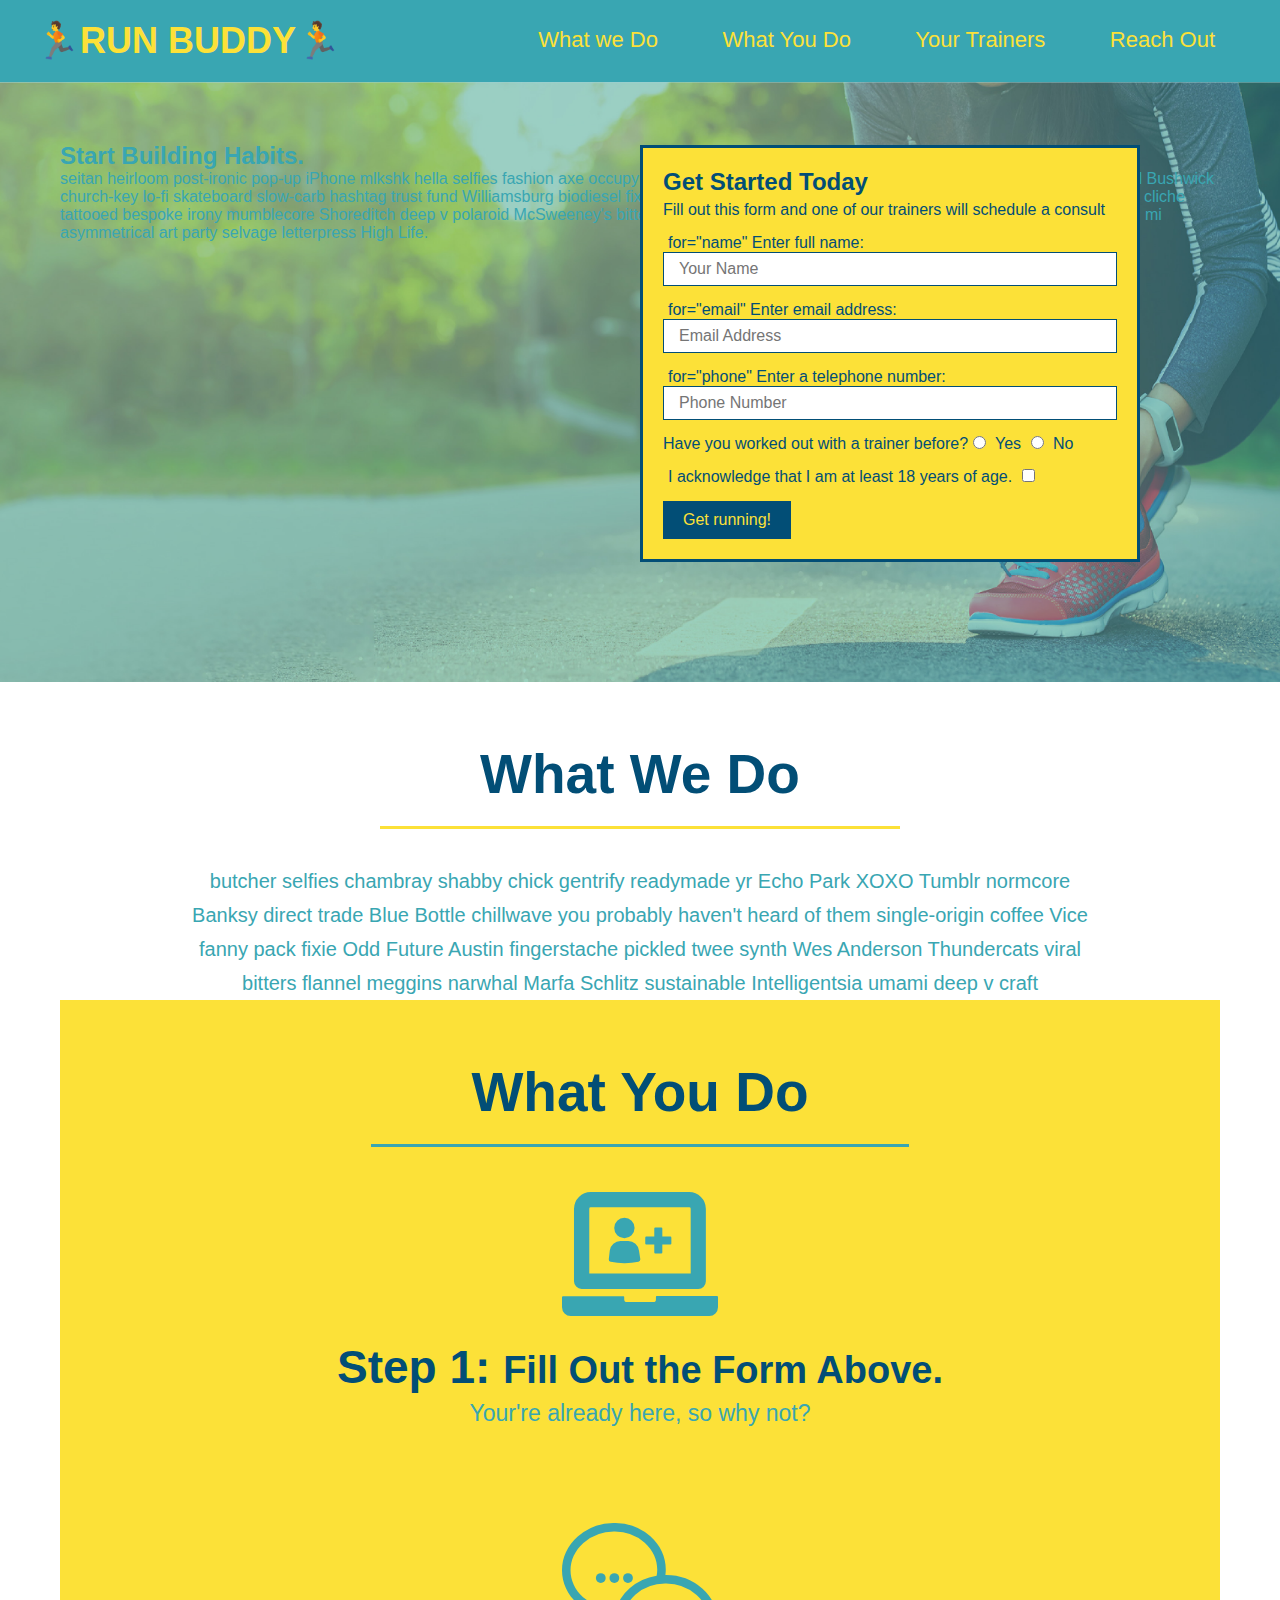
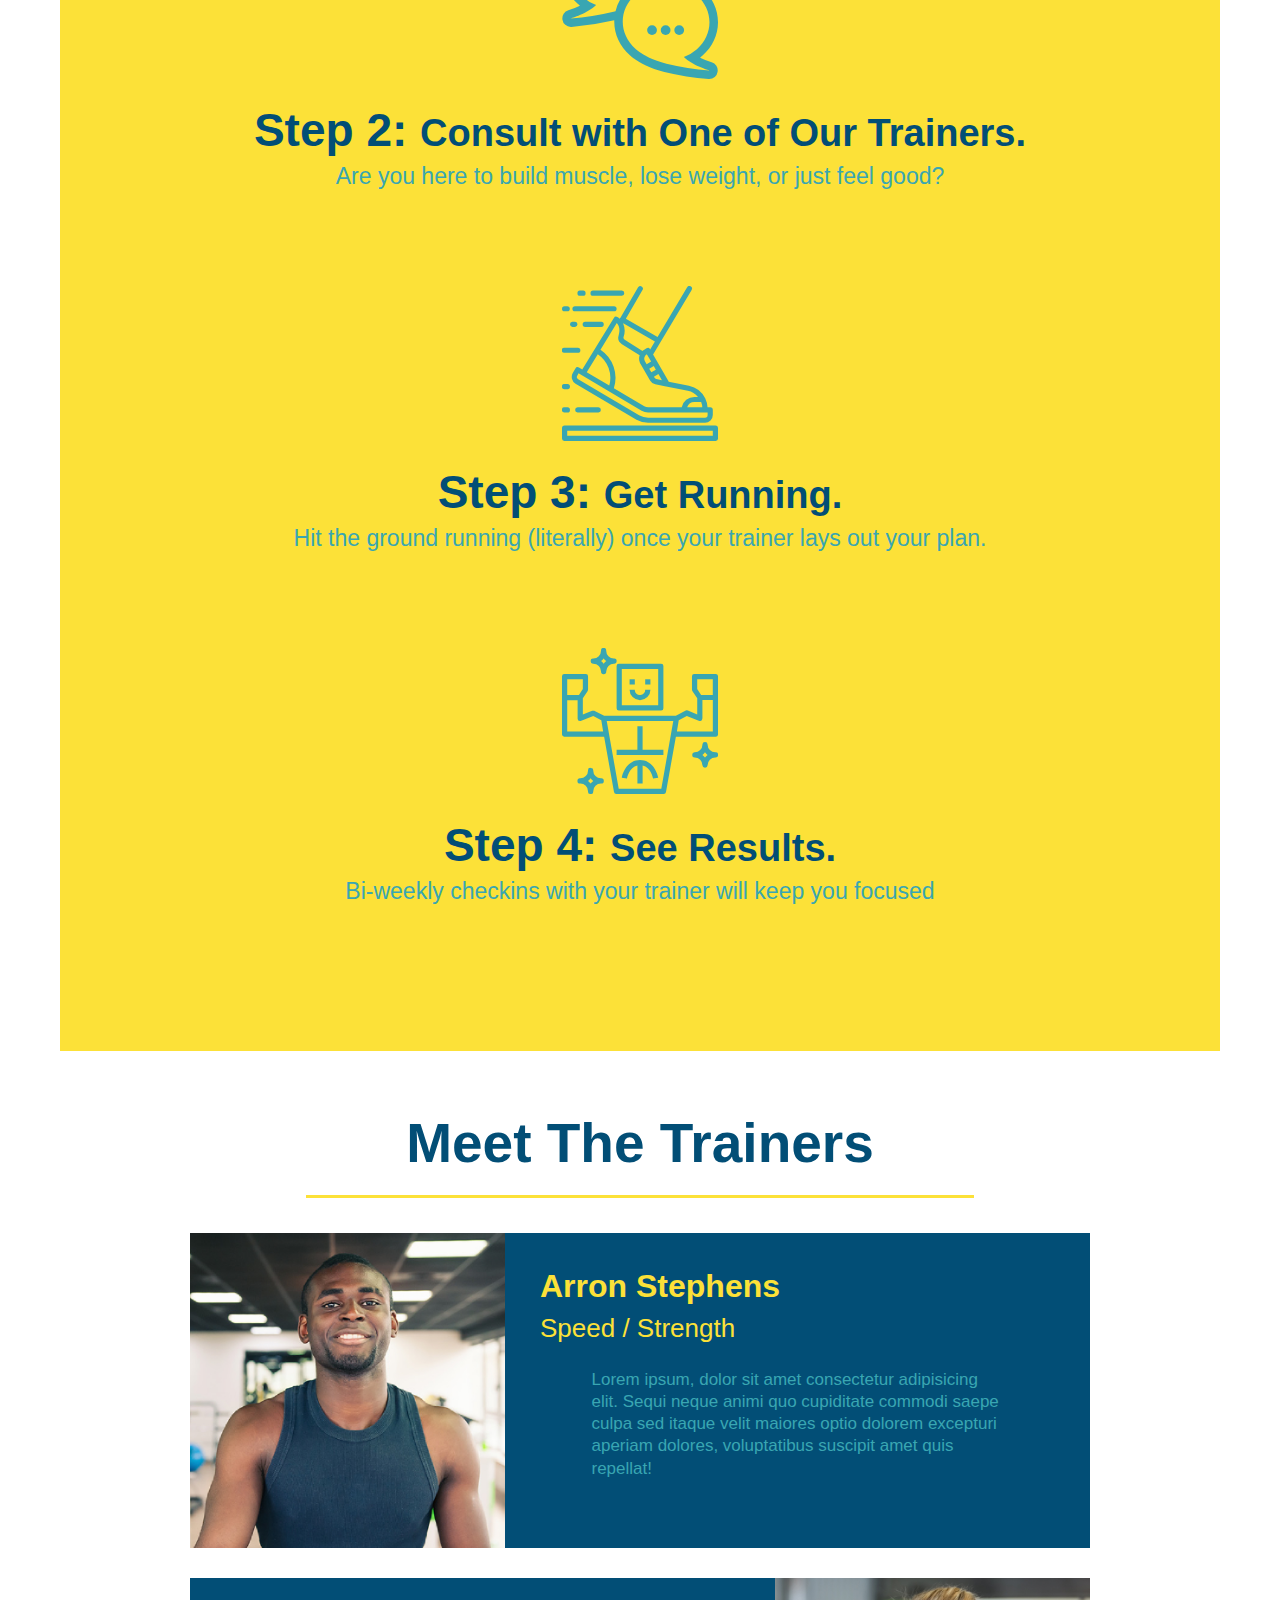
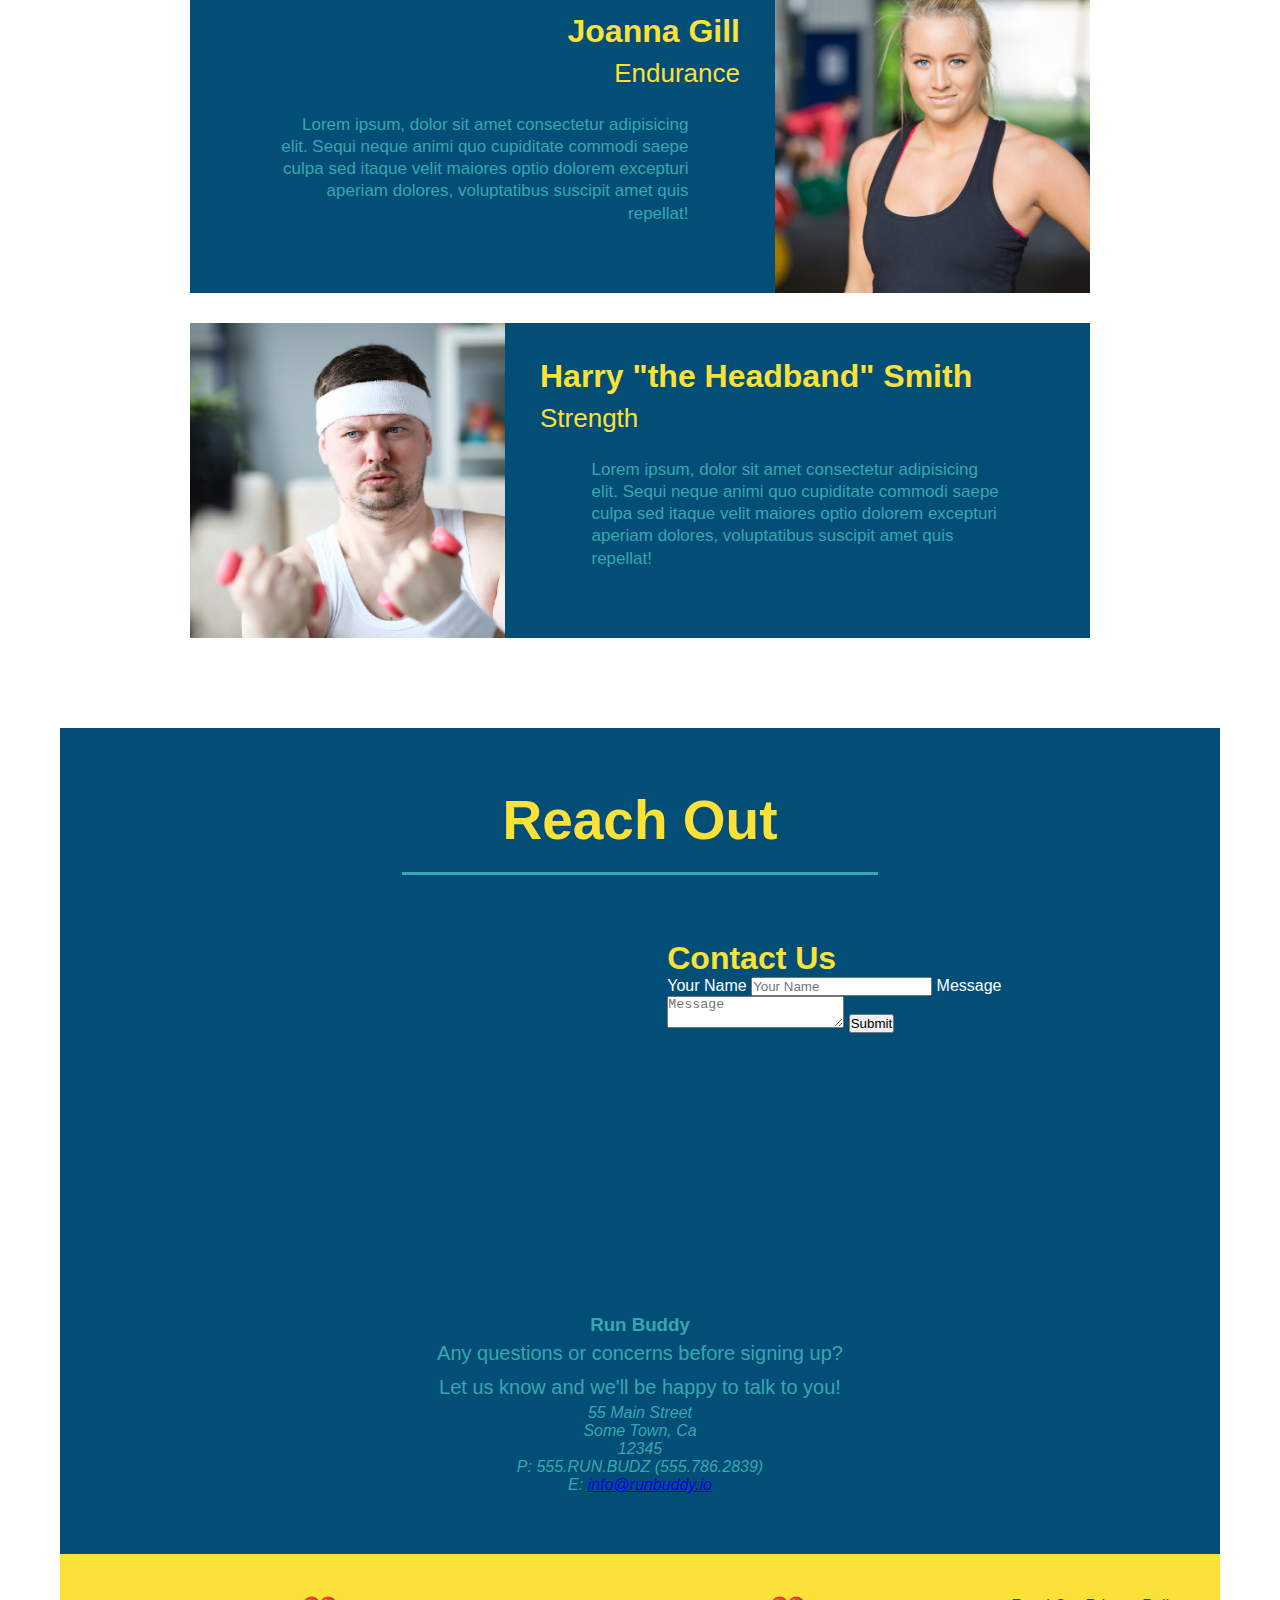
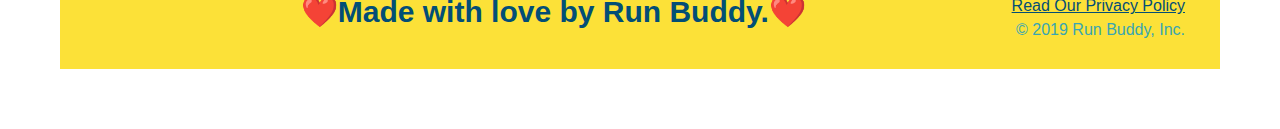
==== index.html @ 2513d1b3 "add contact form" ====
<!DOCTYPE html>
<html lang="en">
    <head>
        <meta charset="UTF-8" />
        <meta name="viewport" content="width=device-width, initial-scale=1.0">
        <title>Run Buddy</title>
        <link rel="stylesheet" href="./assets/css/style.css" />
    </head>
    <body>
        <!-- navigation -->
        <header>
        <h1>
            <a href="/">
                🏃RUN BUDDY🏃
            </a>
        </h1>
        <nav>
        <!-- Unordered list element -->
        <ul>
            <!-- List item element -->
            <li>
                <!-- Anchor element -->
                <a href="#what-we-do">What we Do</a>
            </li>
            <li>
                <a href="#what-you-do">What You Do</a>
            </li>
            <li>
                <a href="#your-trainers">Your Trainers</a>
            </li>
            <li>
                <a href="#reach-out">Reach Out</a>
            </li>
        </ul>
    </nav>
</header>
<!-- hero/jumbotron -->

 <section class="hero hero-secondary">
    <div class="hero-cta">
        <h2>Start Building Habits.</h2>
            <p>
                seitan heirloom post-ironic pop-up iPhone mlkshk hella selfies fashion axe occupy readymade put a bird on it messenger bag Wes Anderson Schlitz plaid Bushwick church-key lo-fi skateboard slow-carb hashtag trust fund Williamsburg biodiesel fixie farm-to-table 8-bit banjo XOXO Banksy chillwave bicycle rights retro cliche tattooed bespoke irony mumblecore Shoreditch deep v polaroid McSweeney's bitters cray gentrify tofu Marfa you probably haven't heard of them yr banh mi asymmetrical art party selvage letterpress High Life. 
            </p>
        </div>
    <div class="hero-form">
        <h3>Get Started Today</h3>
        <p>Fill out this form and one of our trainers will schedule a consult</p>
        <!-- Add form element -->
        <form>
            <label> for="name" Enter full name:</label>
            <input type="text" placeholder="Your Name" name="name" id="name" class="form-input" />
            <label> for="email" Enter email address:</label>
            <input type="email" placeholder="Email Address" name="email" id="email" class="form-input" />
            <label> for="phone" Enter a telephone number:</label>
            <input type="tel" placeholder= "Phone Number" name="phone" id="phone" class="form-input" />
        <p>
            Have you worked out with a trainer before?
            <input type="radio" name="trainer-confirm" id="trainer-yes" />
            <label for="trainer-yes">Yes</label>
            <input type="radio" name="trainer-confirm" id="trainer-no" />                    <label for="trainer-no">No</label>
        </p>
        <p>
            <label for="checkbox"> 
            I acknowledge that I am at least 18 years of age.
            </label>
            <input type="checkbox" name="age-confirm" id="checkbox" />
        </p>
            <button type="submit">
            Get running!
            </button>
        </form>
    </div>
</section>
        <!-- end hero -->
        <!-- "what we do" section -->
        <section id="what-we-do" class="intro">
            <h2 class="section-title primary-border">What We Do</h2>
            <p>
            butcher selfies chambray shabby chick gentrify readymade yr Echo Park XOXO Tumblr normcore Banksy direct trade Blue Bottle chillwave you probably haven't heard of them single-origin coffee Vice fanny pack fixie Odd Future Austin fingerstache pickled twee synth Wes Anderson Thundercats viral bitters flannel meggins narwhal Marfa Schlitz sustainable Intelligentsia umami deep v craft
            </p>
            <!-- "what you do" section -->
         <section id="what-you-do" class="steps">
            <h2 class="section-title secondary-border">What You Do</h2>
            <div>
                <!-- insert this img element -->
                <img src="./assets/images/step-1.svg" alt="" />
                <h3>Step 1: <span>Fill Out the Form Above.</span></h3>
                <p>Your're already here, so why not?</p>
            </div>

            <div>
                <!-- insert this img element -->
                <img src="./assets/images/step-2.svg" alt="" />
                <h3>Step 2: <span>Consult with One of Our Trainers.</span></h3>
                <p>Are you here to build muscle, lose weight, or just feel good?</p>
            </div>

            <div>
                <!-- insert this img element -->
                <img src="./assets/images/step-3.svg" alt="" />
                <h3>Step 3: <span>Get Running.</span></h3>
                <p>Hit the ground running (literally) once your trainer lays out your plan.</p>
            </div>

            <div>
                <!-- insert this img element -->
                <img src="./assets/images/step-4.svg" alt="" />
                <h3>Step 4: <span>See Results.</span></h3>
                <p>Bi-weekly checkins with your trainer will keep you focused</p>
            </div>
        </section>
            <!-- "meet the trainers" section -->
        <section id="your-trainers" class="trainers">
            <h2 class="section-title primary-border">
                Meet The Trainers
            </h2>
            <article class="trainer">
                <img src="./assets/images/trainer-1.jpg" alt="Arron Stephens in his workout clothes, ready to pump iron" />
                <div class="trainer-bio text-left">
                    <h3>Arron Stephens</h3>
                    <h4>Speed / Strength</h4>
                    <p>
                        Lorem ipsum, dolor sit amet consectetur adipisicing elit. Sequi neque animi quo cupiditate commodi saepe culpa sed
                        itaque velit maiores optio dolorem excepturi aperiam dolores, voluptatibus suscipit amet quis repellat!
                    </p>         
                </div>
            </article>
            <!-- second trainer bio -->
            <article class="trainer">
                <div class="trainer-bio text-right">
                    <h3>Joanna Gill</h3>
                    <h4>Endurance</h4>
                    <p> Lorem ipsum, dolor sit amet consectetur adipisicing elit. Sequi neque animi quo cupiditate commodi saepe culpa sed
                        itaque velit maiores optio dolorem excepturi aperiam dolores, voluptatibus suscipit amet quis repellat!
                    </p>
                </div>
                <img src="./assets/images/trainer-2.jpg" alt="Joanna Gill cooling off after a workout" />
            </article>
            <!-- third trainer bio -->
            <article class="trainer">
                <img src="./assets/images/trainer-3.jpg" alt="Harry Smith wearing a headband and lifting comically small pink weights" />
                <div class="trainer-bio text-left">
                    <h3>Harry "the Headband" Smith</h3>
                    <h4>Strength</h4>
                    <p>
                        Lorem ipsum, dolor sit amet consectetur adipisicing elit. Sequi neque animi quo cupiditate commodi saepe culpa sed
                        itaque velit maiores optio dolorem excepturi aperiam dolores, voluptatibus suscipit amet quis repellat!
                    </p>
                </div>
            </article>
        </section>
            <!-- "reach out" section -->
        <section id="reach-out" class="contact">
            <h2 class="section-title secondary-border">Reach Out</h2>
            <div class="contact-info">
                <iframe src="https://www.google.com/maps/embed?pb=!1m18!1m12!1m3!1d3514.9033586314335!2d-80.73022288374867!3d28.240612808458884!2m3!1f0!2f0!3f0!3m2!1i1024!2i768!4f13.1!3m3!1m2!1s0x88de0698a4b9a97f%3A0x733a37700f49f30!2sBurn%20Boot%20Camp!5e0!3m2!1sen!2sus!4v1626895587712!5m2!1sen!2sus"
                width="600"
                height="450"
                style="border:0;"
                allowfullscreen=""
                loading="lazy">
                </iframe>
            <div class="contact-form">
                <h3>Contact Us</h3>
                <form>
                    <label for="contact-name">Your Name</label>
                    <input type="text" id="contact-name" placeholder="Your Name" />

                    <label for="contact-message">Message</label>
                    <textarea id="contact-message" placeholder="Message"></textarea>

                    <button type="submit">Submit</button>
                </form>
            </div>
            </div>
            <div>
                <h3>Run Buddy</h3>
                <p>
                    Any questions or concerns before signing up? 
                    <br />
                    Let us know and we'll be happy to talk to you!
                </p>
                <address>
                    55 Main Street <br/>
                    Some Town, Ca <br/>
                    12345<br />
                    P: 555.RUN.BUDZ (555.786.2839)<br/>
                    E: <a href="mailto:info@runbuddy.io">info@runbuddy.io</a>
                </address>
            </div>  
        </section>
    
        <!-- footer -->
    <footer>
      <h2>❤️Made with love by Run Buddy.❤️</h2>
      <div>
        <a href="./privacy-policy.html">Read Our Privacy Policy</a><br />
        &copy; 2019 Run Buddy, Inc.
      </div>
    </footer>
    </body>
</html>
---- assets/css/style.css ----
* {
    margin: 0;
    padding: 0;
    box-sizing: border-box;
}
body {
    /* more on this crazy alphanumerical value in a minute! */
    color: #39a6b2;
    font-family: Helvetica, Arial, sans-serif;
}
/* apply styles to <header> */
header {
    padding: 20px 35px;
    background-color: #39a6b2;
}

header h1 {
    font-weight: bold;
    font-size: 36px;
    color: #fce138;
    margin: 0;
    display: inline;
}

header a {
    text-decoration: none;
    color: #fce138;
}

header nav {
    float: right;
    margin: 7px 0;
}

header nav ul li {
    display: inline;
}

header nav ul li a {
    margin: 0 30px;
    font-weight: lighter;
    font-size: 22px;
}

footer {
    background: #fce138;
    width: 100%;
    padding: 40px 35px;
}

footer h2 {
    display: inline;
    color: #024e76;
    font-size: 30px;
    margin: 0;
}

footer div {
    float: right;
    line-height: 1.5;
    text-align: right;
}

footer a {
    color: #024e76;
}

section {
    padding: 60px;
}

.section-title {
    font-size: 55px;
    color: #024e76;
    margin-bottom: 35px;
    padding: 0 100px 20px 100px;
    display: inline-block;
    border-bottom: 3px solid;
}

.primary-border {
    border-color: #fce138;
}

.secondary-border {
    border-color: #39a6b2;
}

/* Hero Style Start */
.hero {
    background-image: url("../images/hero-bg.jpeg");
    height: 600px;
    background-size: cover;
    background-position: center;
    position: relative;
}
/* Hero Style End */

/*Hero Form Style */
.hero-form { 
   border: 3px solid #024e76;
   background-color: #fce138;
   padding: 20px;
   width: 500px;
   color: #024e76;
   position: absolute;
   bottom: 120px;
   right: 140px;
}

.hero-form h3 {
    font-size: 24px;
    margin: 0;
}

.hero-form p {
    margin: 5px 0 15px 0;
}

.form-input {
    border: 1px solid #024e76;
    display: block;
    padding: 7px 15px;
    font-size: 16px;
    color: #024e76;
    width: 100%;
    margin-bottom: 15px;
}

.hero-form label {
    margin: 0 5px;
}

.hero-form button {
    color: #fce138;
    background-color: #024e76;
    border: none;
    padding: 10px 20px;
    font-size: 16px;
}
/* HERO STYLES END */

.intro {
    text-align: center;
}

.intro p {
    margin: 0 auto;
    line-height: 1.7;
    color: #39a6b2;
    width: 80%;
    font-size: 20px;
}

.steps {
    text-align: center;
    background: #fce138;
}

.steps div {
    margin-bottom: 80px;
}

.steps img {
    width: 15%;
    margin: 10px 0;
}

.steps h3 {
    color: #024e76;
    font-size: 46px;
    margin-top: 10px;
}

.steps p {
    color: #39a6b2;
    font-size: 23px;
}

.steps span {
    font-size: 38px;
}

.trainers {
    text-align: center;
}

.trainer {
    width: 900px;
    margin: 0 auto 30px auto;
    background: #024e76;
    color: #fce138;
    overflow: auto;
}

.trainer img {
    width: 35%;
    float: left;
}

.trainer-bio {
    padding: 35px;
    float: left;
    width: 65%;
}

.text-left {
    text-align: left;
}

.text-right {
    text-align: right;
}

.trainer-bio h3 {
    font-size: 32px;
    margin-bottom: 8px;
}

.trainer-bio h4 {
    font-weight: lighter;
    font-size: 26px;
    margin-bottom: 25px;
}

.trainer-bio p {
    font-size: 17px;
    line-height: 1.3;
}

/* REACH OUT STYLES START */

.contact {
    text-align: center;
    background: #024e76;
}

.contact h2 {
    color: #fce138;
}

.contact-info iframe {
    width: 400px;
    height: 400px;
}

/* @media only screen and (max-width: 550px) {
    body {
      background-color: lightblue;
    }
    .contact-info iframe {
        width: 200px;
        height: 200px;
    }
    
  } */

  .contact-info div {
      width: 410px;
      display: inline-block;
      vertical-align: top;
      text-align: left;
      margin: 30px 0 0 60px;
      color: white;
  }

  .contact-info h3 {
      color: #fce138;
      font-size: 32px;
  }

  .contact-info p, .contact-info address {
      margin: 20px 0;
      line-height: 1.5;
      font-size: 20px;
      font-style: normal;
  }

  .contact-info a {
      color: #fce138;
  }

  /* REACH OUT STYLES END */
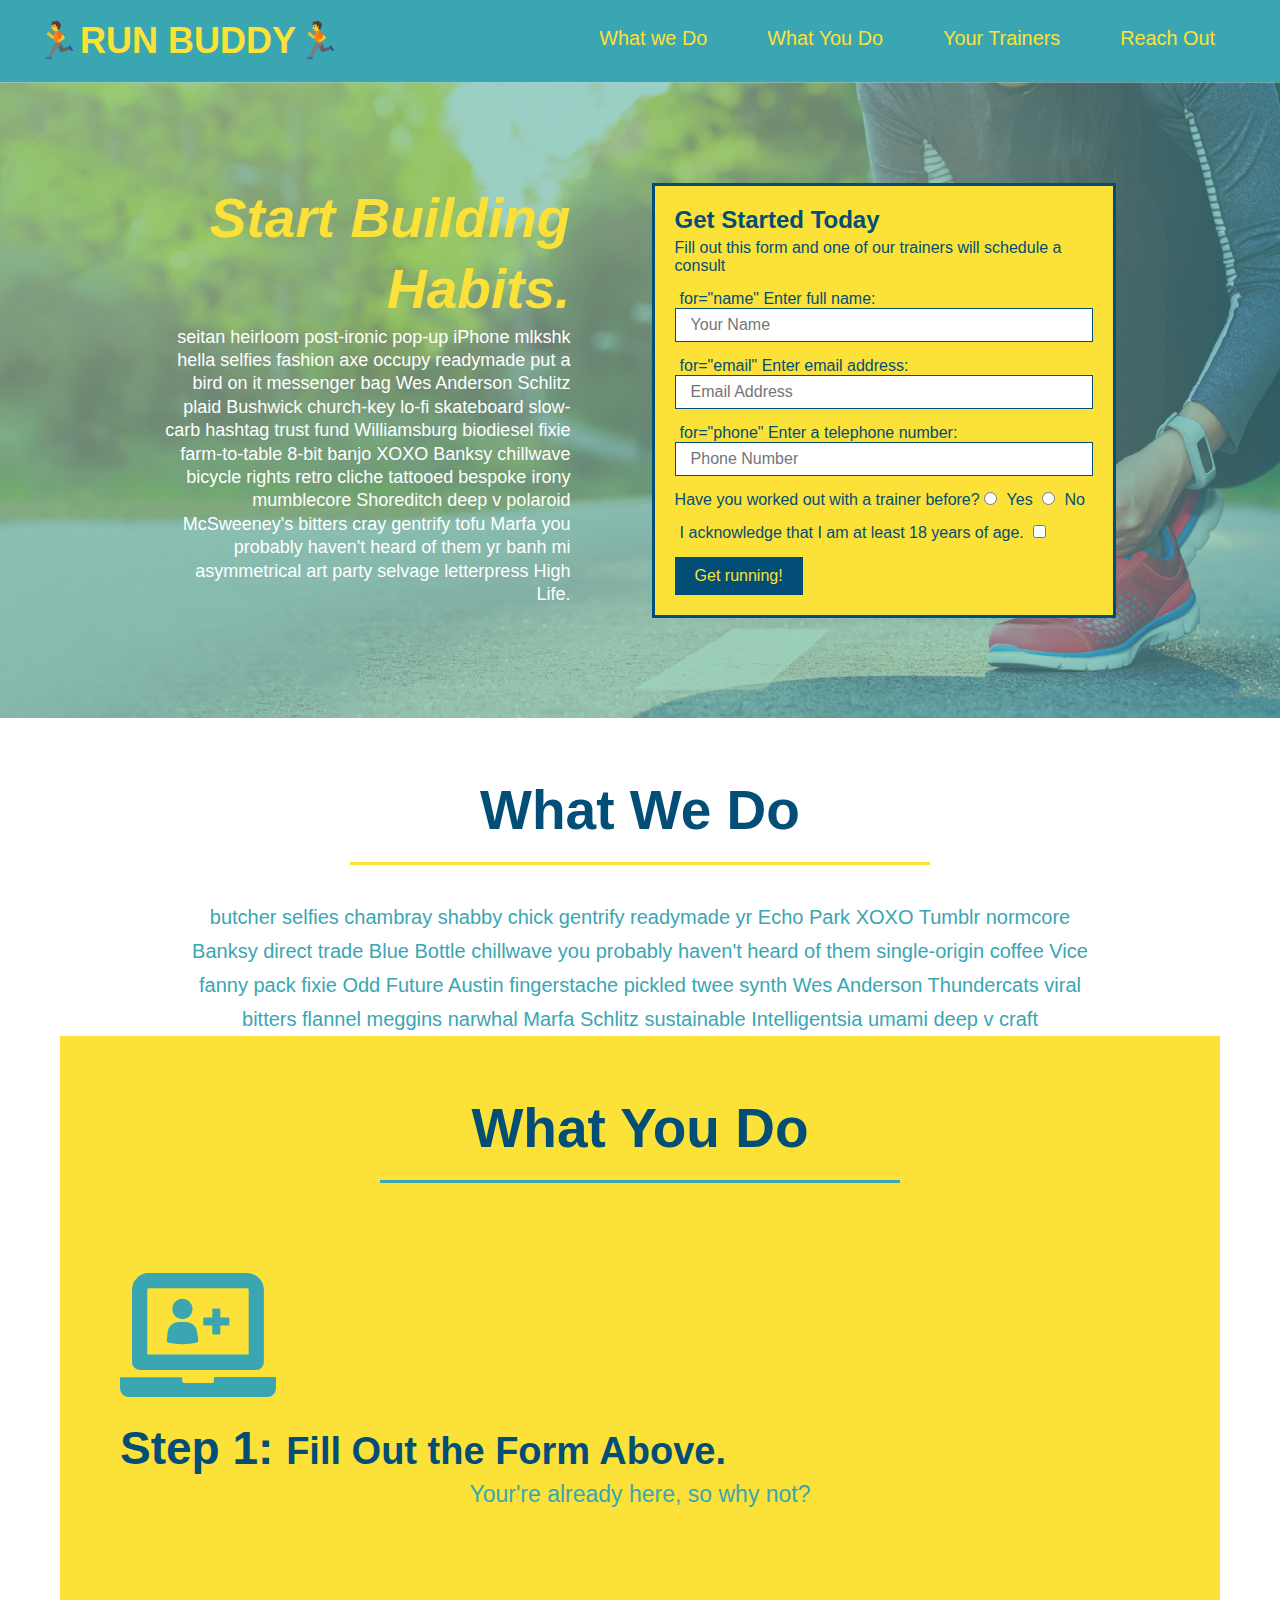
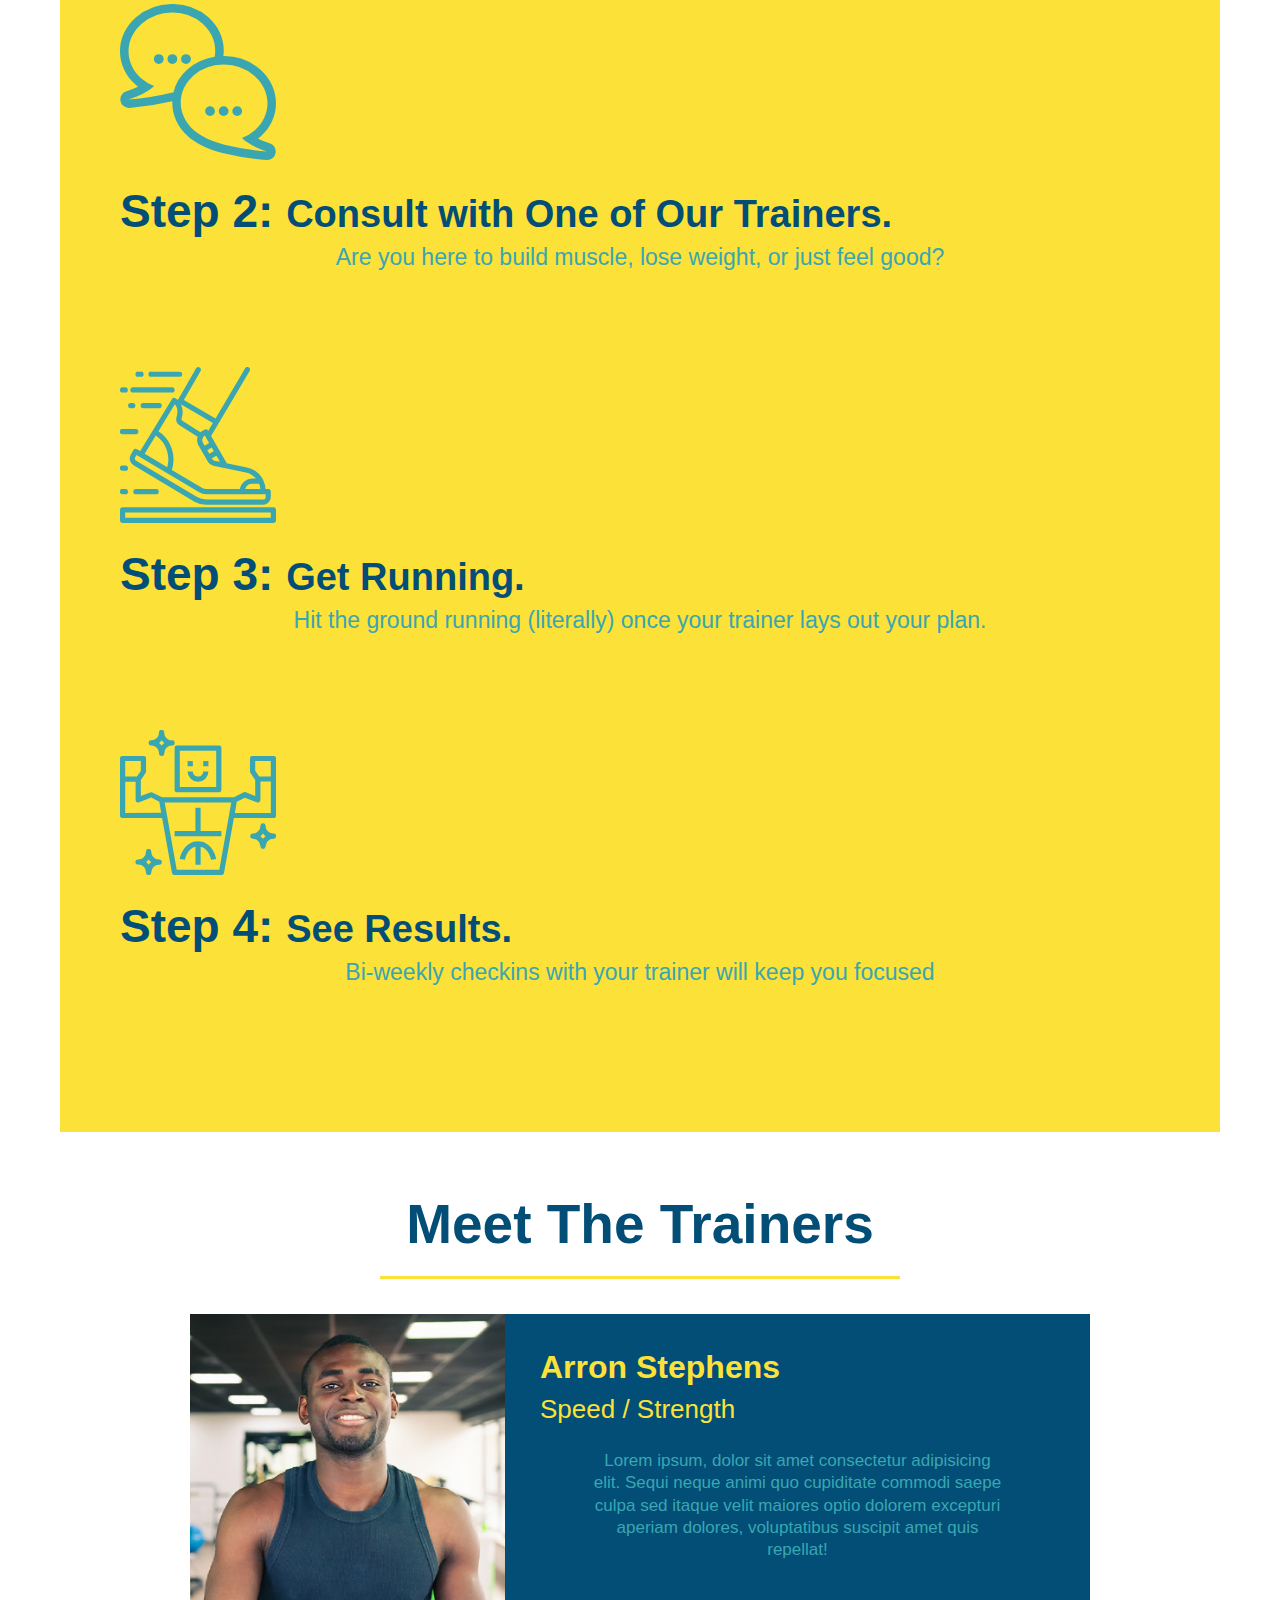
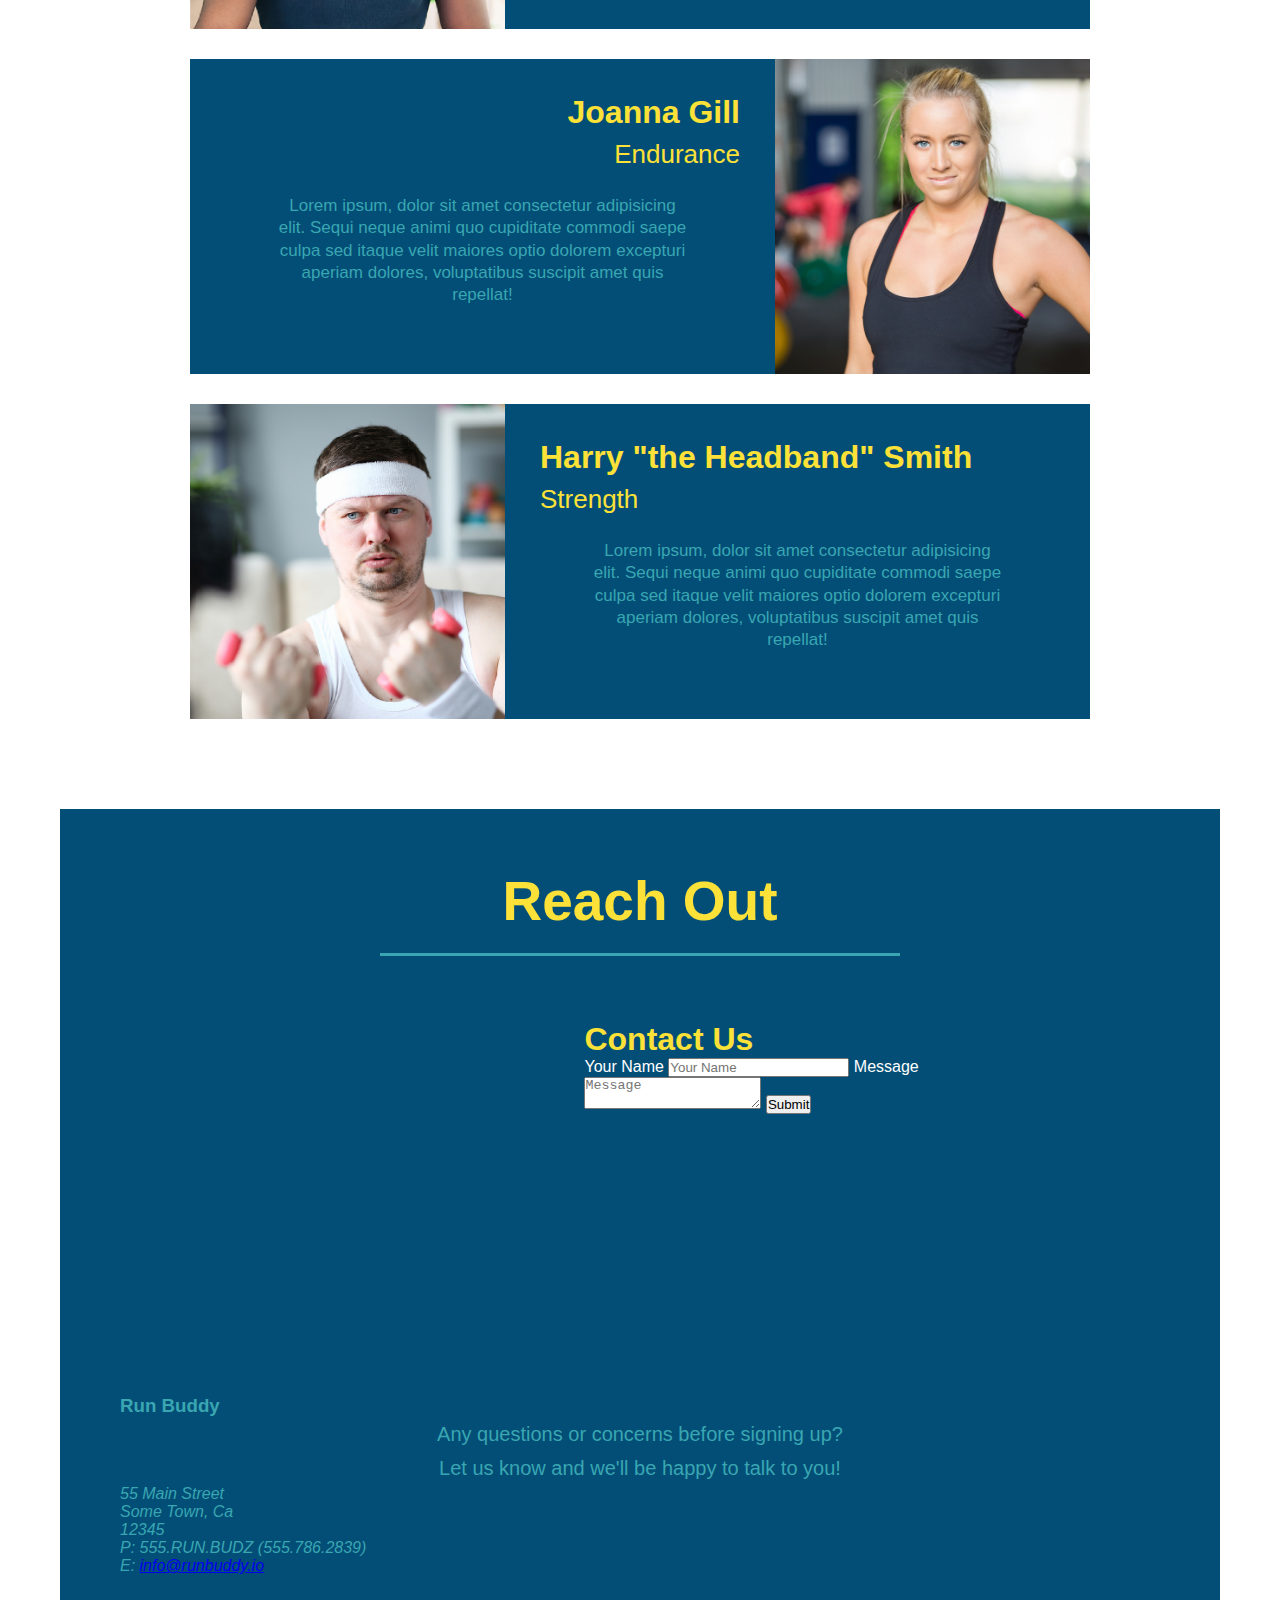
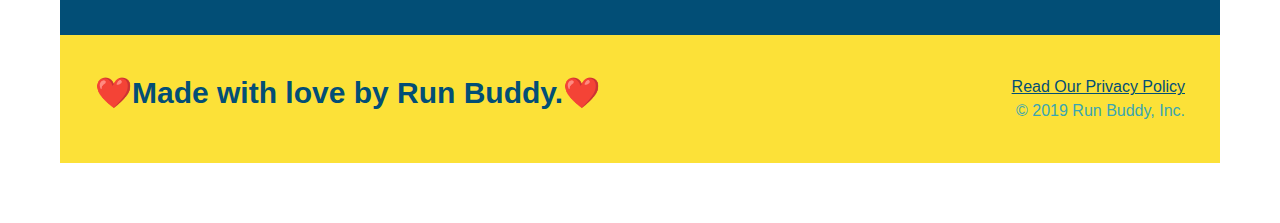
==== commit d5f73f21: "center the section titles using flexbox" ====
--- a/index.html
+++ b/index.html
@@ -75,13 +75,24 @@
         <!-- end hero -->
         <!-- "what we do" section -->
         <section id="what-we-do" class="intro">
-            <h2 class="section-title primary-border">What We Do</h2>
+        <!-- Wrap every h2 with a class of "section-title" in this div!-->
+            <div>
+            <h2 class="section-title primary-border">
+                What We Do
+            </h2>
+            </div>
+          <div class="flex-row">
             <p>
             butcher selfies chambray shabby chick gentrify readymade yr Echo Park XOXO Tumblr normcore Banksy direct trade Blue Bottle chillwave you probably haven't heard of them single-origin coffee Vice fanny pack fixie Odd Future Austin fingerstache pickled twee synth Wes Anderson Thundercats viral bitters flannel meggins narwhal Marfa Schlitz sustainable Intelligentsia umami deep v craft
             </p>
+          </div>
             <!-- "what you do" section -->
          <section id="what-you-do" class="steps">
-            <h2 class="section-title secondary-border">What You Do</h2>
+             <div>
+            <h2 class="section-title secondary-border">
+                What You Do
+            </h2>
+            </div>
             <div>
                 <!-- insert this img element -->
                 <img src="./assets/images/step-1.svg" alt="" />
@@ -152,7 +163,11 @@
         </section>
             <!-- "reach out" section -->
         <section id="reach-out" class="contact">
-            <h2 class="section-title secondary-border">Reach Out</h2>
+            <div>
+            <h2 class="section-title secondary-border">
+                Reach Out
+            </h2>
+            </div>
             <div class="contact-info">
                 <iframe src="https://www.google.com/maps/embed?pb=!1m18!1m12!1m3!1d3514.9033586314335!2d-80.73022288374867!3d28.240612808458884!2m3!1f0!2f0!3f0!3m2!1i1024!2i768!4f13.1!3m3!1m2!1s0x88de0698a4b9a97f%3A0x733a37700f49f30!2sBurn%20Boot%20Camp!5e0!3m2!1sen!2sus!4v1626895587712!5m2!1sen!2sus"
                 width="600"
--- a/assets/css/style.css
+++ b/assets/css/style.css
@@ -12,6 +12,9 @@
 header {
     padding: 20px 35px;
     background-color: #39a6b2;
+    display: flex;
+    justify-content: space-between;
+    flex-wrap: wrap;
 }
 
 header h1 {
@@ -19,7 +22,6 @@
     font-size: 36px;
     color: #fce138;
     margin: 0;
-    display: inline;
 }
 
 header a {
@@ -28,8 +30,15 @@
 }
 
 header nav {
-    float: right;
     margin: 7px 0;
+}
+
+header nav ul {
+    display: flex;
+    flex-wrap: wrap;
+    justify-content: space-between;
+    align-items: center;
+    list-style: none;
 }
 
 header nav ul li {
@@ -39,24 +48,25 @@
 header nav ul li a {
     margin: 0 30px;
     font-weight: lighter;
-    font-size: 22px;
+    font-size: 1.55vw;
 }
 
 footer {
     background: #fce138;
     width: 100%;
     padding: 40px 35px;
+    display: flex;
+    justify-content: space-between;
+    flex-wrap: wrap;
 }
 
 footer h2 {
-    display: inline;
     color: #024e76;
     font-size: 30px;
     margin: 0;
 }
 
 footer div {
-    float: right;
     line-height: 1.5;
     text-align: right;
 }
@@ -72,10 +82,11 @@
 .section-title {
     font-size: 55px;
     color: #024e76;
-    margin-bottom: 35px;
-    padding: 0 100px 20px 100px;
-    display: inline-block;
     border-bottom: 3px solid;
+    padding-bottom: 20px;
+    text-align: center;
+    margin: 0 auto 35px auto;
+    width: 50%;
 }
 
 .primary-border {
@@ -89,10 +100,26 @@
 /* Hero Style Start */
 .hero {
     background-image: url("../images/hero-bg.jpeg");
-    height: 600px;
     background-size: cover;
     background-position: center;
-    position: relative;
+    display: flex;
+    justify-content: center;
+    flex-wrap: wrap;
+}
+
+.hero-cta {
+    width: 35%;
+    text-align: right;
+    margin: 3.5%;
+    color: #fff;
+    font-size: 18px;
+    line-height: 1.3;
+}
+
+.hero-cta h2 {
+    font-style: italic;
+    font-size: 55px;
+    color: #fce138;
 }
 /* Hero Style End */
 
@@ -101,11 +128,9 @@
    border: 3px solid #024e76;
    background-color: #fce138;
    padding: 20px;
-   width: 500px;
    color: #024e76;
-   position: absolute;
-   bottom: 120px;
-   right: 140px;
+   width: 40%;
+   margin: 3.5%;
 }
 
 .hero-form h3 {
@@ -139,10 +164,6 @@
     font-size: 16px;
 }
 /* HERO STYLES END */
-
-.intro {
-    text-align: center;
-}
 
 .intro p {
     margin: 0 auto;
@@ -150,10 +171,10 @@
     color: #39a6b2;
     width: 80%;
     font-size: 20px;
+    text-align: center;
 }
 
 .steps {
-    text-align: center;
     background: #fce138;
 }
 
@@ -181,9 +202,7 @@
     font-size: 38px;
 }
 
-.trainers {
-    text-align: center;
-}
+.trainers {}
 
 .trainer {
     width: 900px;
@@ -231,7 +250,6 @@
 /* REACH OUT STYLES START */
 
 .contact {
-    text-align: center;
     background: #024e76;
 }
 
@@ -279,7 +297,9 @@
   .contact-info a {
       color: #fce138;
   }
-
   /* REACH OUT STYLES END */
 
+  .flex-row {
+      display: flex;
+  }
   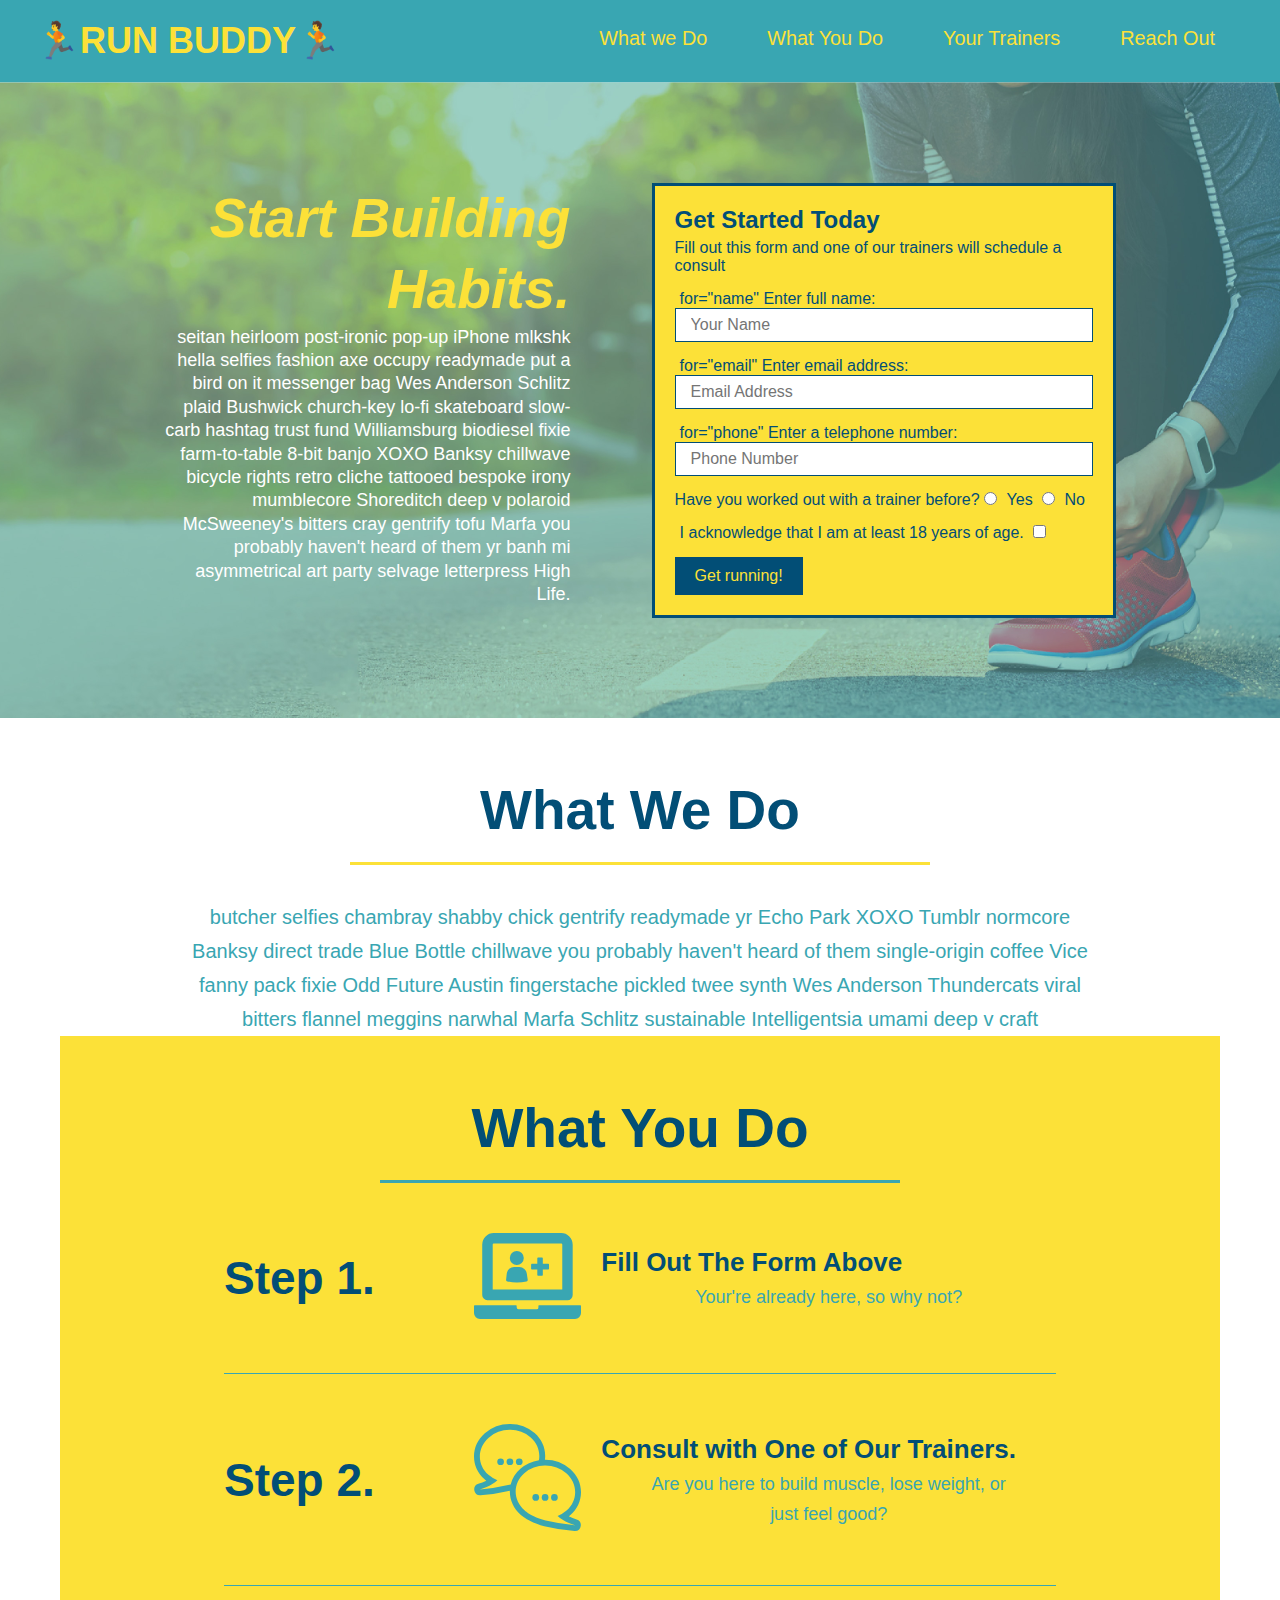
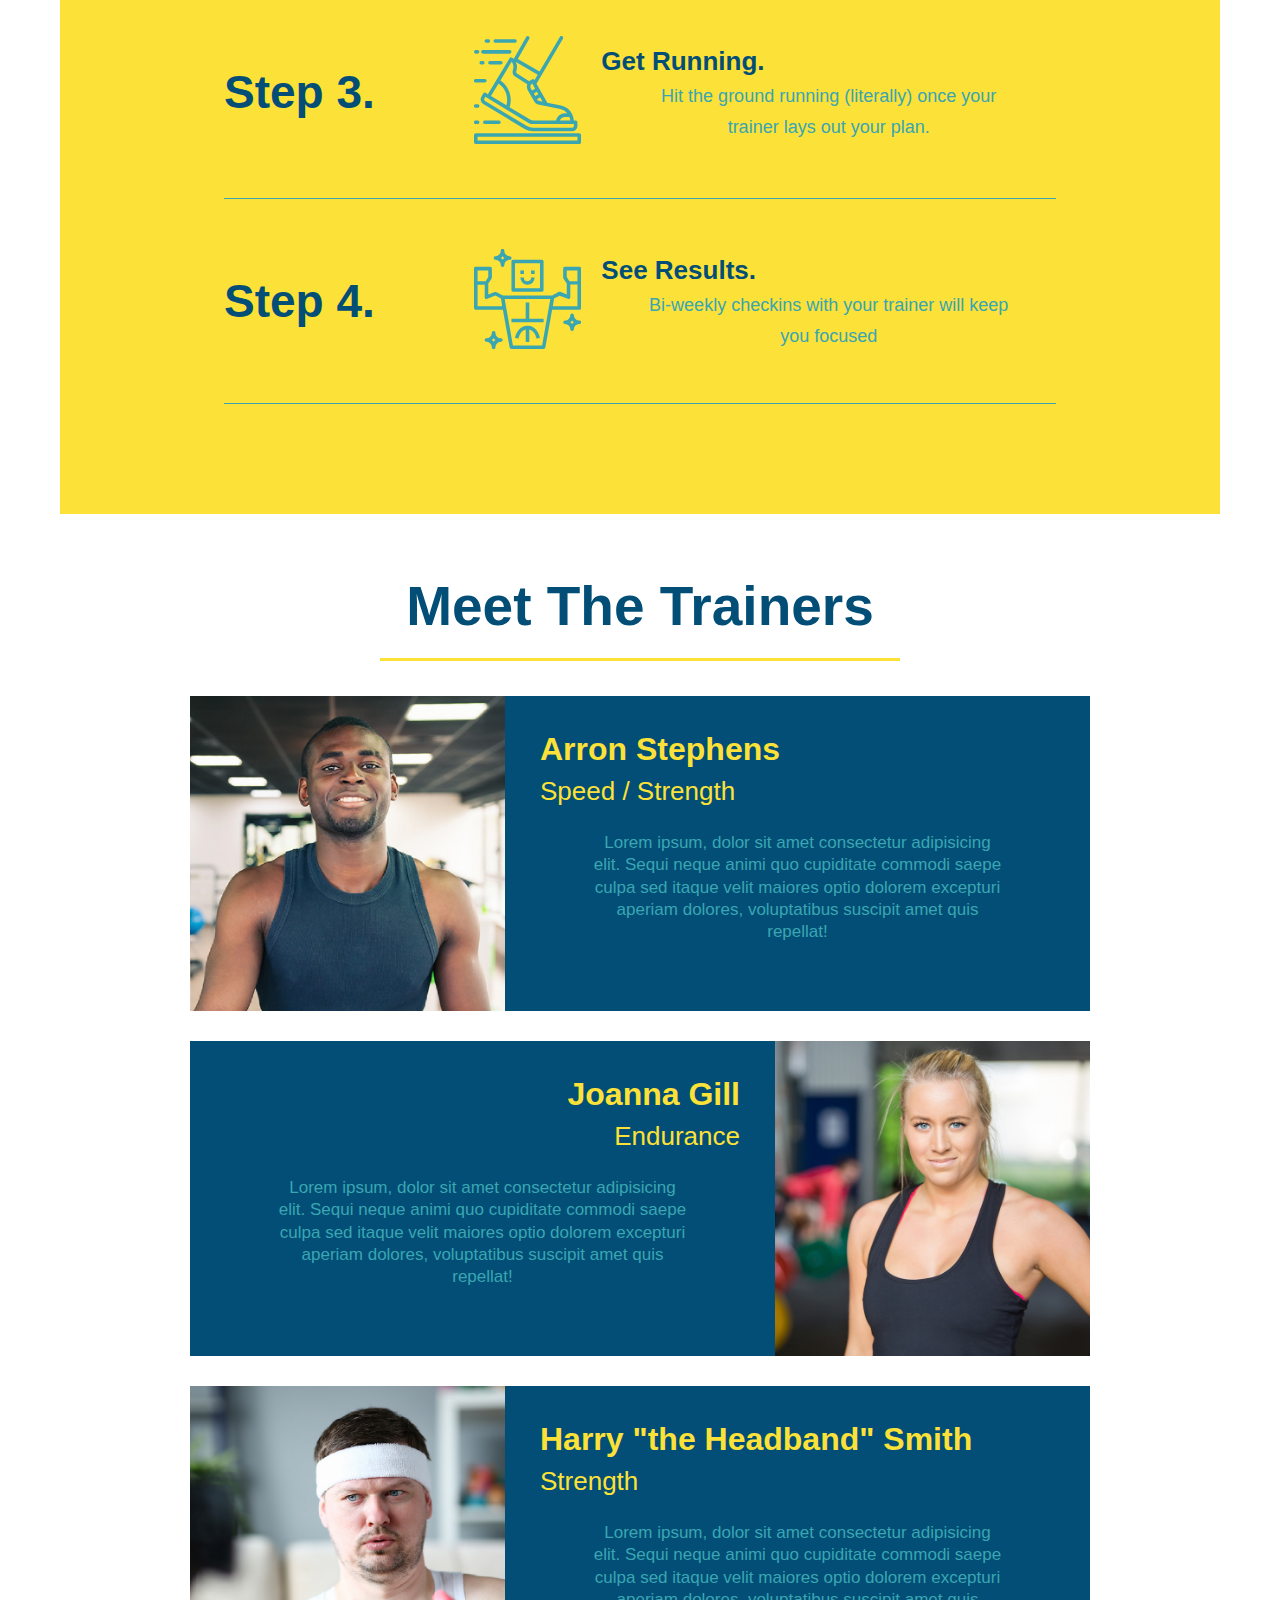
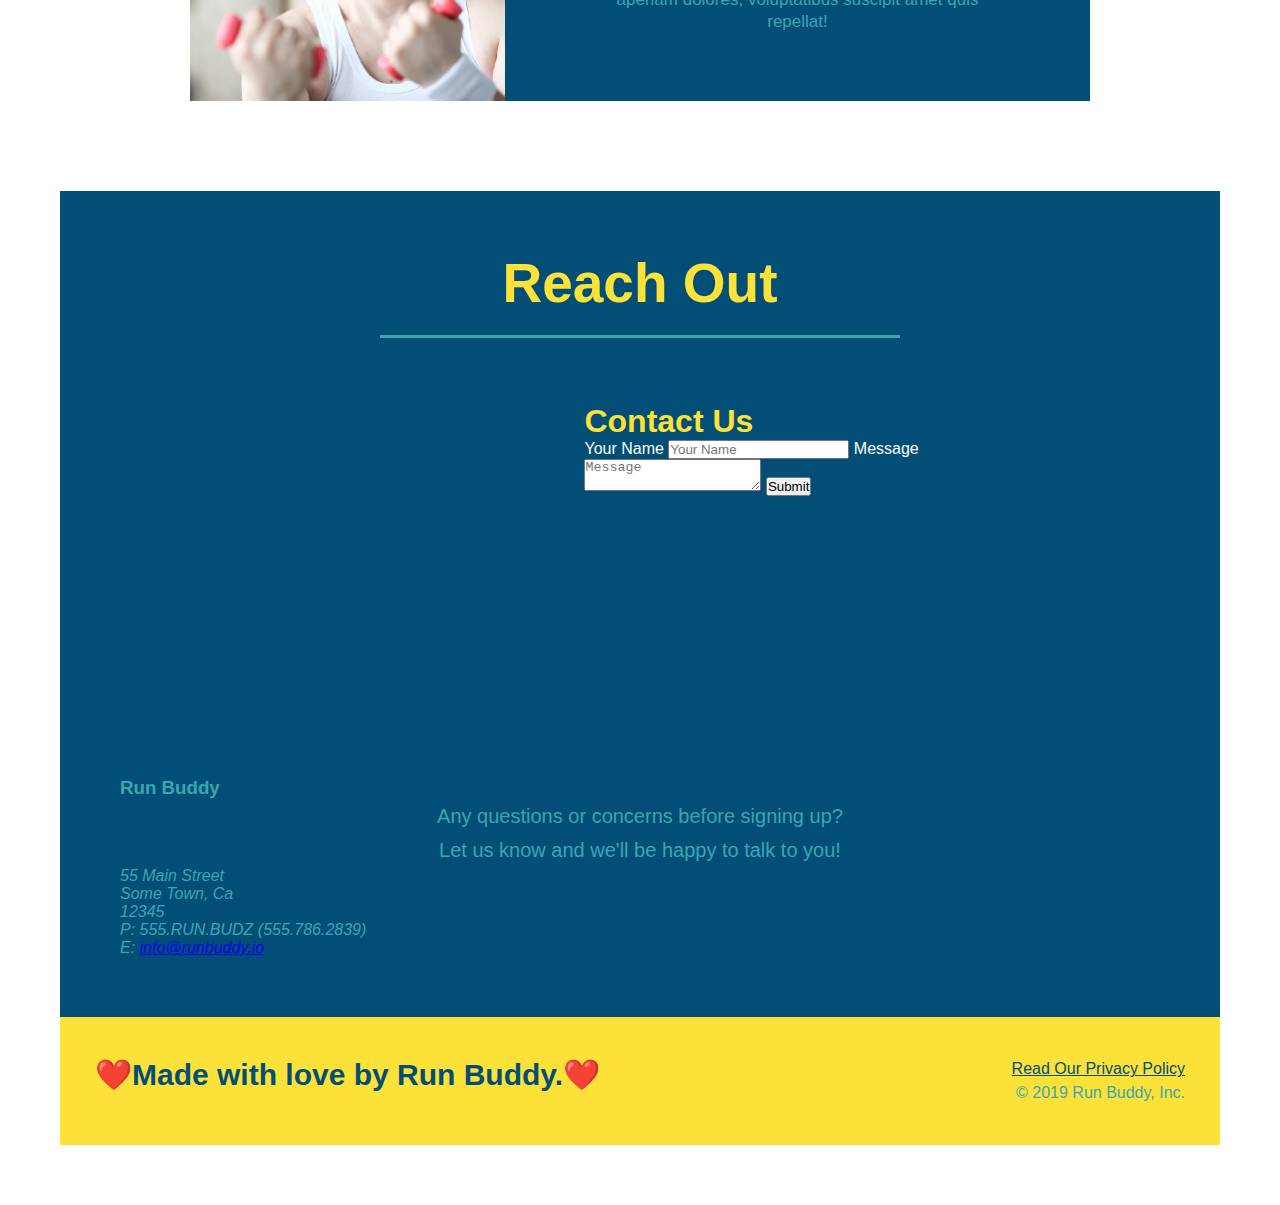
==== commit cd245487: "add flexbox to the steps" ====
--- a/index.html
+++ b/index.html
@@ -93,32 +93,58 @@
                 What You Do
             </h2>
             </div>
-            <div>
+            <div class="step">
                 <!-- insert this img element -->
-                <img src="./assets/images/step-1.svg" alt="" />
-                <h3>Step 1: <span>Fill Out the Form Above.</span></h3>
-                <p>Your're already here, so why not?</p>
-            </div>
-
-            <div>
+                <h3>Step 1.</h3>
+                <div class="step-info">
+                    <div class="step-img">
+                        <img src="./assets/images/step-1.svg" alt="" />
+                    </div>
+                    <div class="step-text">
+                        <h4>Fill Out The Form Above</h4>
+                        <p>Your're already here, so why not?</p>
+                    </div>
+                </div>
+            </div>
+
+            <div class="step">
                 <!-- insert this img element -->
-                <img src="./assets/images/step-2.svg" alt="" />
-                <h3>Step 2: <span>Consult with One of Our Trainers.</span></h3>
-                <p>Are you here to build muscle, lose weight, or just feel good?</p>
-            </div>
-
-            <div>
+                <h3>Step 2.</h3>
+                <div class="step-info">
+                    <div class="step-img">
+                        <img src="./assets/images/step-2.svg" alt="" />
+                    </div>
+                    <div class="step-text">
+                        <h4>Consult with One of Our Trainers.</h4>
+                        <p>Are you here to build muscle, lose weight, or just feel good?</p>
+                    </div>
+                </div>
+            </div>
+            <div class="step">
                 <!-- insert this img element -->
-                <img src="./assets/images/step-3.svg" alt="" />
-                <h3>Step 3: <span>Get Running.</span></h3>
-                <p>Hit the ground running (literally) once your trainer lays out your plan.</p>
-            </div>
-
-            <div>
-                <!-- insert this img element -->
-                <img src="./assets/images/step-4.svg" alt="" />
-                <h3>Step 4: <span>See Results.</span></h3>
-                <p>Bi-weekly checkins with your trainer will keep you focused</p>
+                <h3>Step 3.</h3>
+                <div class="step-info">
+                    <div class="step-img">
+                        <img src="./assets/images/step-3.svg" alt="" />
+                    </div>
+                    <div class="step-text">
+                        <h4>Get Running.</h4>
+                        <p>Hit the ground running (literally) once your trainer lays out your plan.</p>
+                    </div>
+                </div>
+            </div>
+            <div class="step">
+                <h3>Step 4.</h3>
+                <div class="step-info">
+                    <div class="step-img">
+                        <!-- insert this img element -->
+                        <img src="./assets/images/step-4.svg" alt="" />
+                    </div>
+                    <div class="step-text">
+                        <h4>See Results.</h4>
+                        <p>Bi-weekly checkins with your trainer will keep you focused</p>
+                    </div>
+                </div>
             </div>
         </section>
             <!-- "meet the trainers" section -->
--- a/assets/css/style.css
+++ b/assets/css/style.css
@@ -174,35 +174,57 @@
     text-align: center;
 }
 
+.step {
+    margin: 50px auto;
+    padding-bottom: 50px;
+    width: 80%;
+    border-bottom: 1px solid #39a6b2;
+    display: flex;
+    flex-wrap: wrap;
+    align-items: center;
+    justify-content: space-between;
+}
+
+.step-img {
+    flex: 1 12%;
+    margin-right: 20px;
+}
+
 .steps {
     background: #fce138;
 }
 
-.steps div {
-    margin-bottom: 80px;
-}
-
-.steps img {
-    width: 15%;
-    margin: 10px 0;
-}
-
-.steps h3 {
+.step h3 {
     color: #024e76;
     font-size: 46px;
-    margin-top: 10px;
-}
-
-.steps p {
+    flex: 1 30%;
+}
+
+.step-info {
+    display: flex;
+    flex: 2 70%;
+    flex-wrap: wrap;
+    align-items: center;
+}
+
+.step-img img {
+    max-width: 100%;
+}
+
+.step-text {
+    flex: 12;
+}
+
+.step-text p {
     color: #39a6b2;
-    font-size: 23px;
-}
-
-.steps span {
-    font-size: 38px;
-}
-
-.trainers {}
+    font-size: 18px;
+}
+
+.step-text h4 {
+    font-size: 26px;
+    line-height: 1.5;
+    color: #024e76;
+}
 
 .trainer {
     width: 900px;
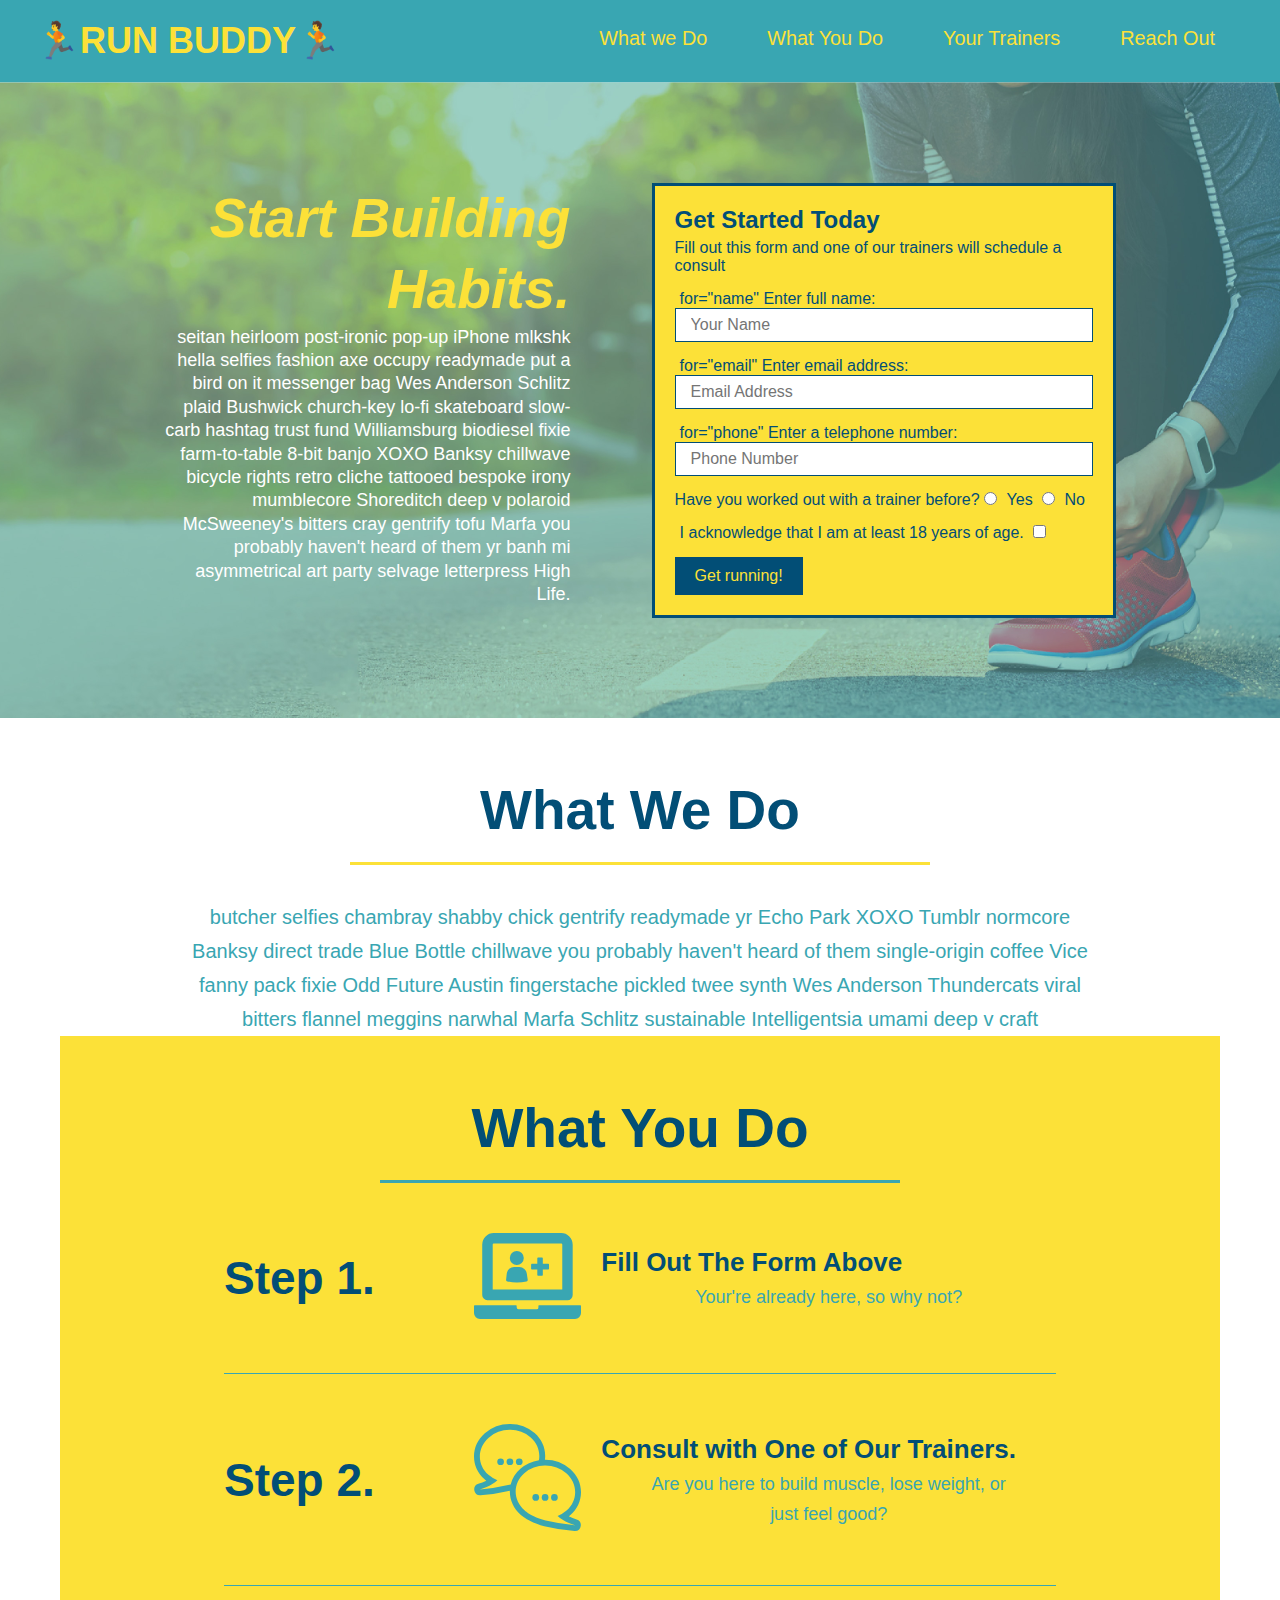
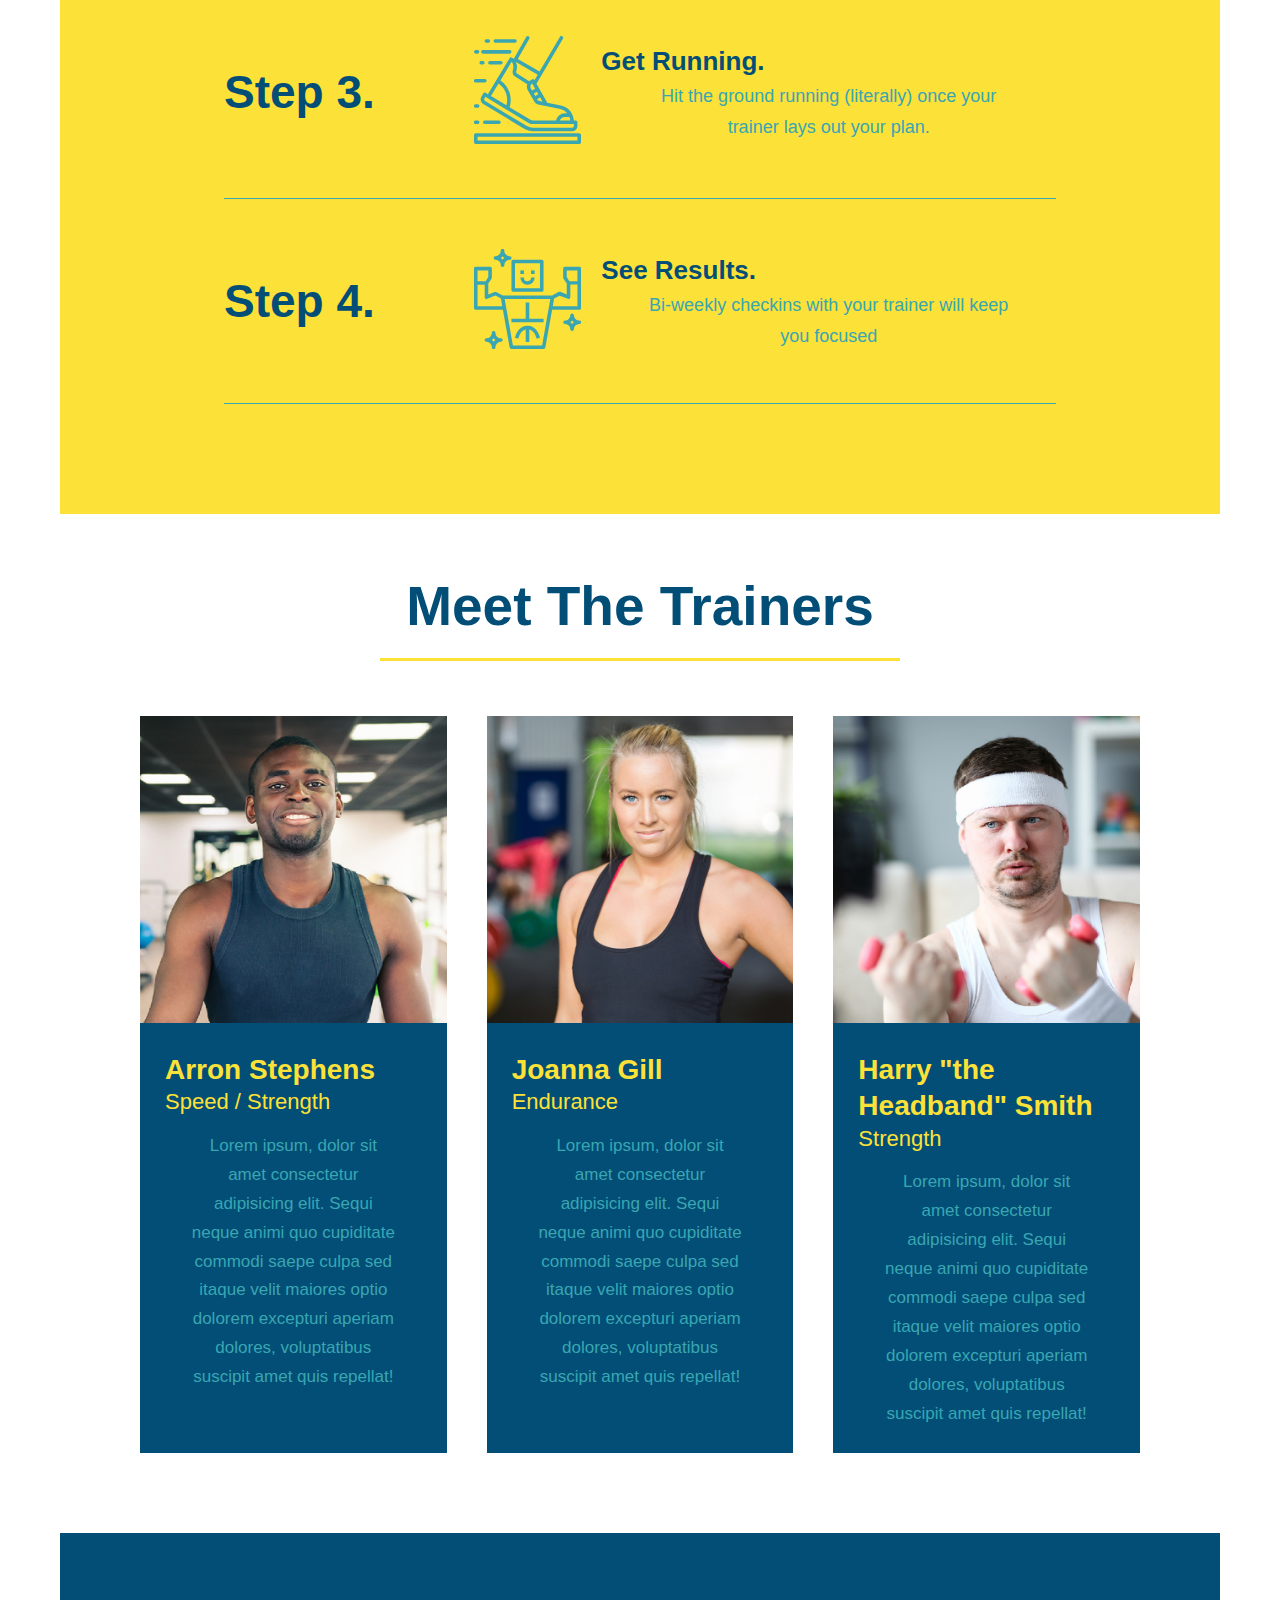
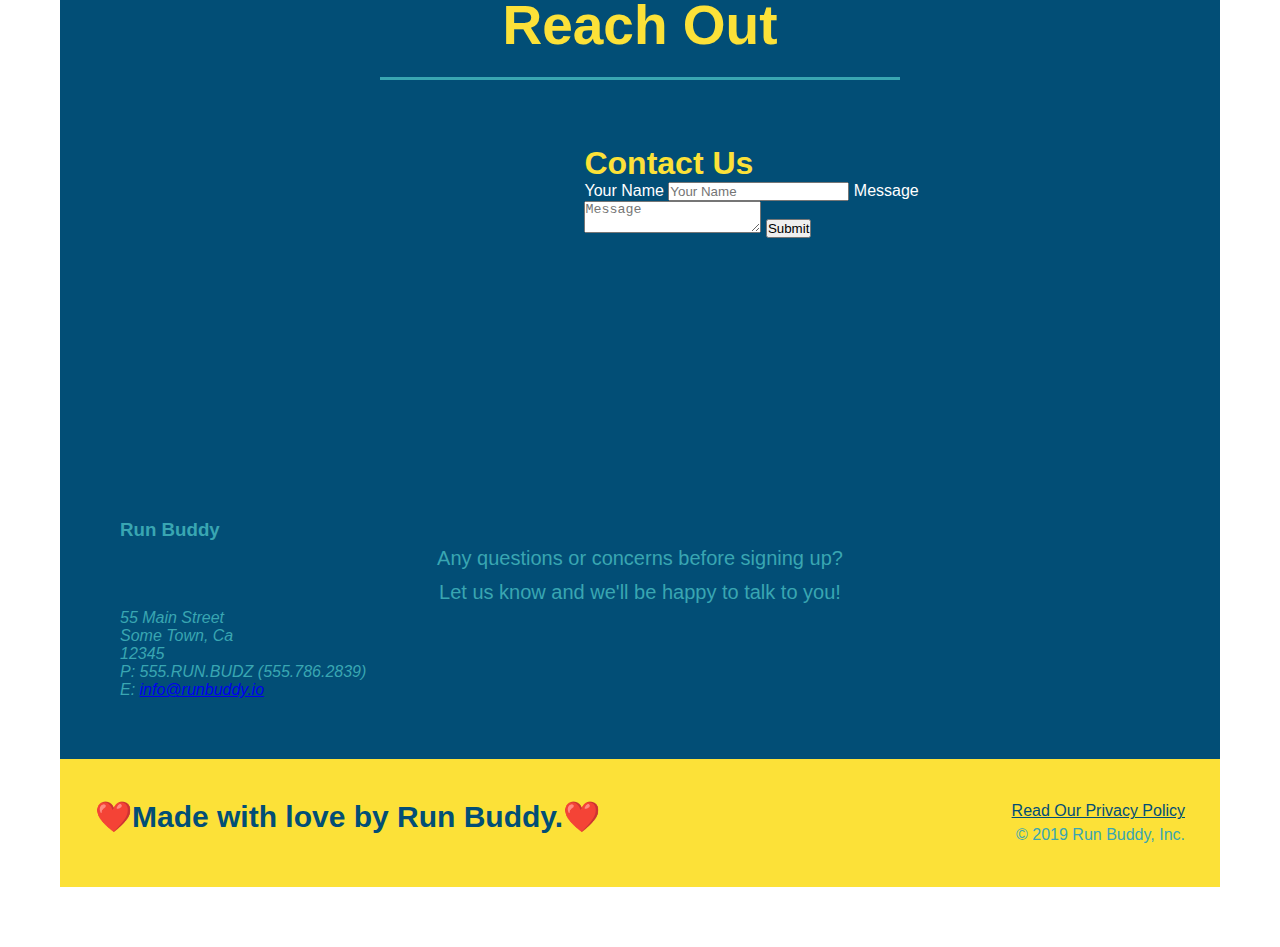
==== commit 336fd831: "add flexbox to the trainers" ====
--- a/index.html
+++ b/index.html
@@ -148,15 +148,16 @@
             </div>
         </section>
             <!-- "meet the trainers" section -->
-        <section id="your-trainers" class="trainers">
+        <section id="your-trainers">
             <h2 class="section-title primary-border">
                 Meet The Trainers
             </h2>
+            <div class="trainers">
             <article class="trainer">
                 <img src="./assets/images/trainer-1.jpg" alt="Arron Stephens in his workout clothes, ready to pump iron" />
-                <div class="trainer-bio text-left">
-                    <h3>Arron Stephens</h3>
-                    <h4>Speed / Strength</h4>
+                <div class="trainer-bio">
+                    <h3 class="trainer-name">Arron Stephens</h3>
+                    <h4 class="trainer-role">Speed / Strength</h4>
                     <p>
                         Lorem ipsum, dolor sit amet consectetur adipisicing elit. Sequi neque animi quo cupiditate commodi saepe culpa sed
                         itaque velit maiores optio dolorem excepturi aperiam dolores, voluptatibus suscipit amet quis repellat!
@@ -165,27 +166,28 @@
             </article>
             <!-- second trainer bio -->
             <article class="trainer">
-                <div class="trainer-bio text-right">
-                    <h3>Joanna Gill</h3>
-                    <h4>Endurance</h4>
+                <img src="./assets/images/trainer-2.jpg" alt="Joanna Gill cooling off after a workout" />
+                <div class="trainer-bio">
+                    <h3 class="trainer-name">Joanna Gill</h3>
+                    <h4 class="trainer-role">Endurance</h4>
                     <p> Lorem ipsum, dolor sit amet consectetur adipisicing elit. Sequi neque animi quo cupiditate commodi saepe culpa sed
                         itaque velit maiores optio dolorem excepturi aperiam dolores, voluptatibus suscipit amet quis repellat!
                     </p>
                 </div>
-                <img src="./assets/images/trainer-2.jpg" alt="Joanna Gill cooling off after a workout" />
             </article>
             <!-- third trainer bio -->
             <article class="trainer">
                 <img src="./assets/images/trainer-3.jpg" alt="Harry Smith wearing a headband and lifting comically small pink weights" />
-                <div class="trainer-bio text-left">
-                    <h3>Harry "the Headband" Smith</h3>
-                    <h4>Strength</h4>
+                <div class="trainer-bio">
+                    <h3 class="trainer-name">Harry "the Headband" Smith</h3>
+                    <h4 class="trainer-role">Strength</h4>
                     <p>
                         Lorem ipsum, dolor sit amet consectetur adipisicing elit. Sequi neque animi quo cupiditate commodi saepe culpa sed
                         itaque velit maiores optio dolorem excepturi aperiam dolores, voluptatibus suscipit amet quis repellat!
                     </p>
                 </div>
             </article>
+            </div>
         </section>
             <!-- "reach out" section -->
         <section id="reach-out" class="contact">
@@ -231,7 +233,7 @@
                 </address>
             </div>  
         </section>
-    
+    </div>
         <!-- footer -->
     <footer>
       <h2>❤️Made with love by Run Buddy.❤️</h2>
--- a/assets/css/style.css
+++ b/assets/css/style.css
@@ -226,23 +226,28 @@
     color: #024e76;
 }
 
+.trainers {
+    width: 100%;
+    margin: 0 auto;
+    display: flex;
+    flex-wrap: wrap;
+    justify-content: space-around;
+}
+
 .trainer {
-    width: 900px;
-    margin: 0 auto 30px auto;
+    margin: 20px;
     background: #024e76;
     color: #fce138;
-    overflow: auto;
+    flex: 1;
 }
 
 .trainer img {
-    width: 35%;
-    float: left;
+    width: 100%;
 }
 
 .trainer-bio {
-    padding: 35px;
-    float: left;
-    width: 65%;
+    padding: 25px;
+    line-height: 1.3;
 }
 
 .text-left {
@@ -254,19 +259,17 @@
 }
 
 .trainer-bio h3 {
-    font-size: 32px;
-    margin-bottom: 8px;
+    font-size: 28px;
 }
 
 .trainer-bio h4 {
     font-weight: lighter;
-    font-size: 26px;
-    margin-bottom: 25px;
+    font-size: 22px;
+    margin-bottom: 15px;
 }
 
 .trainer-bio p {
     font-size: 17px;
-    line-height: 1.3;
 }
 
 /* REACH OUT STYLES START */
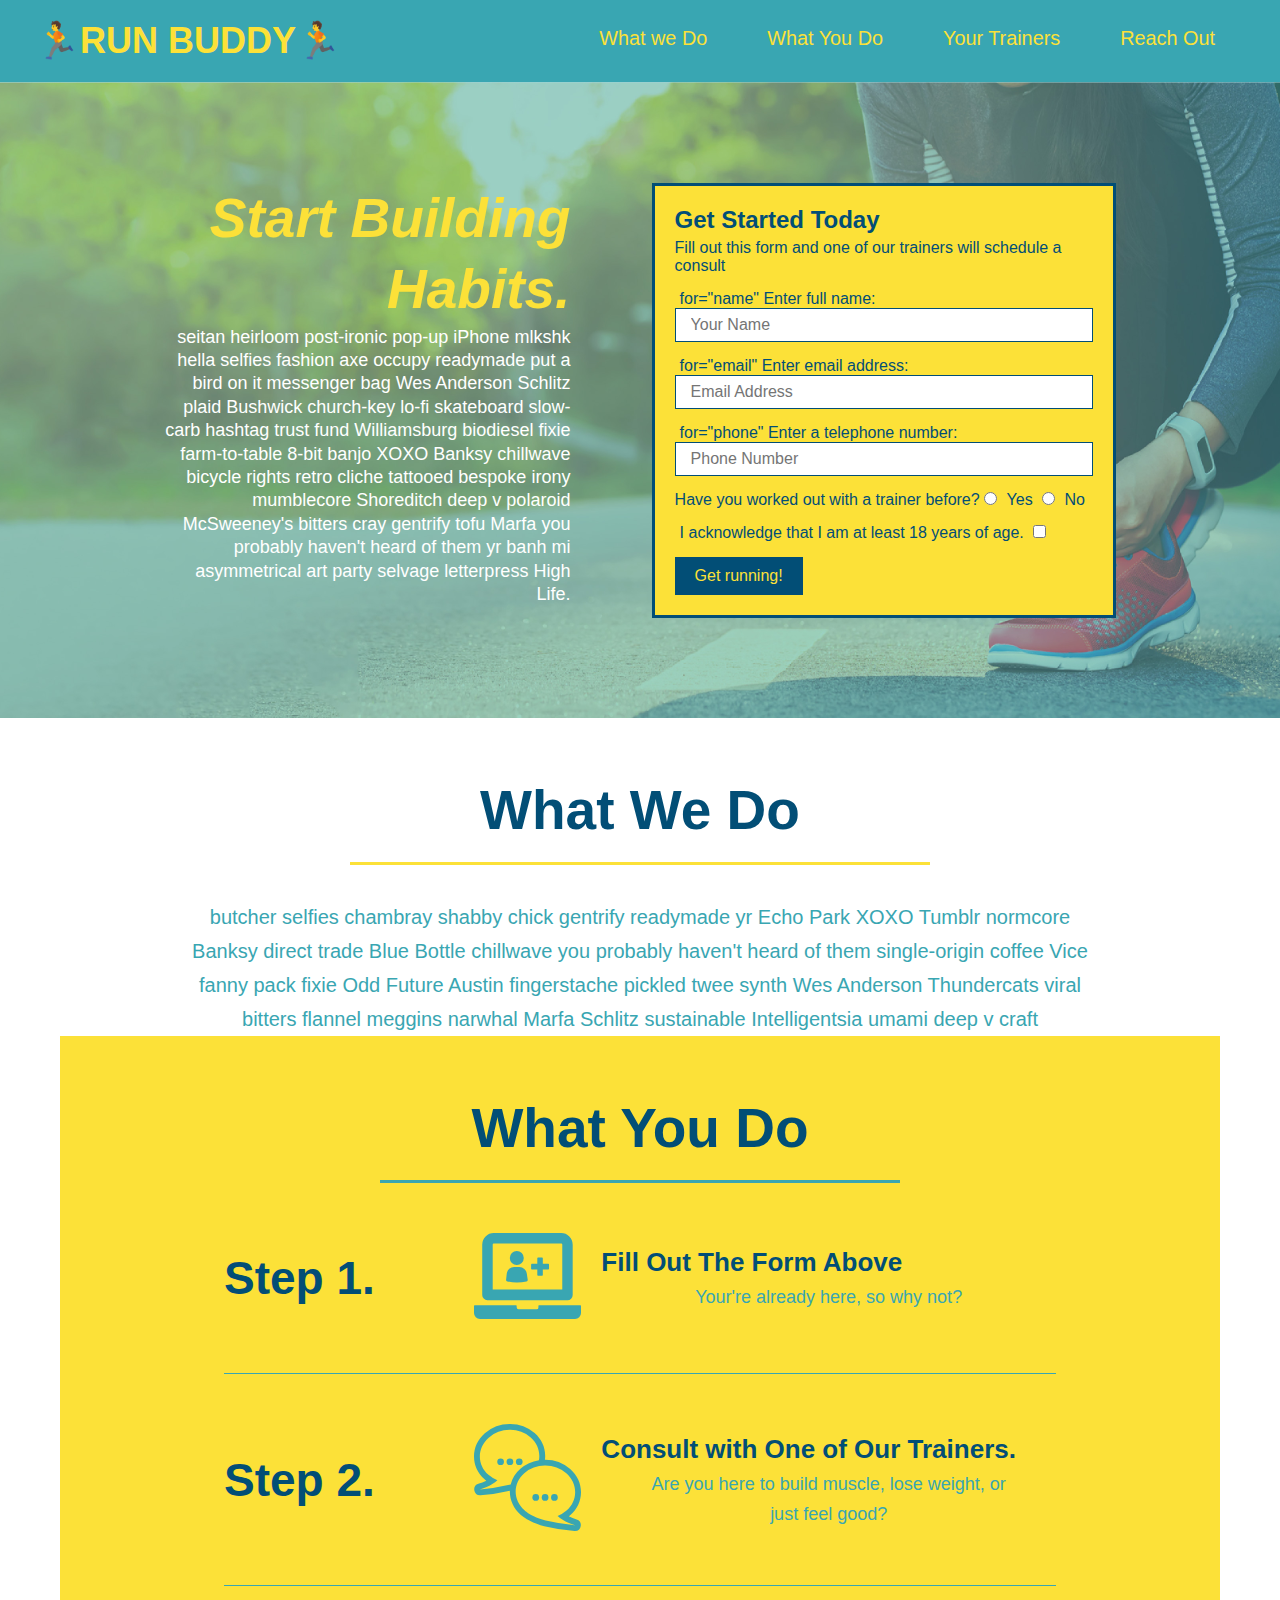
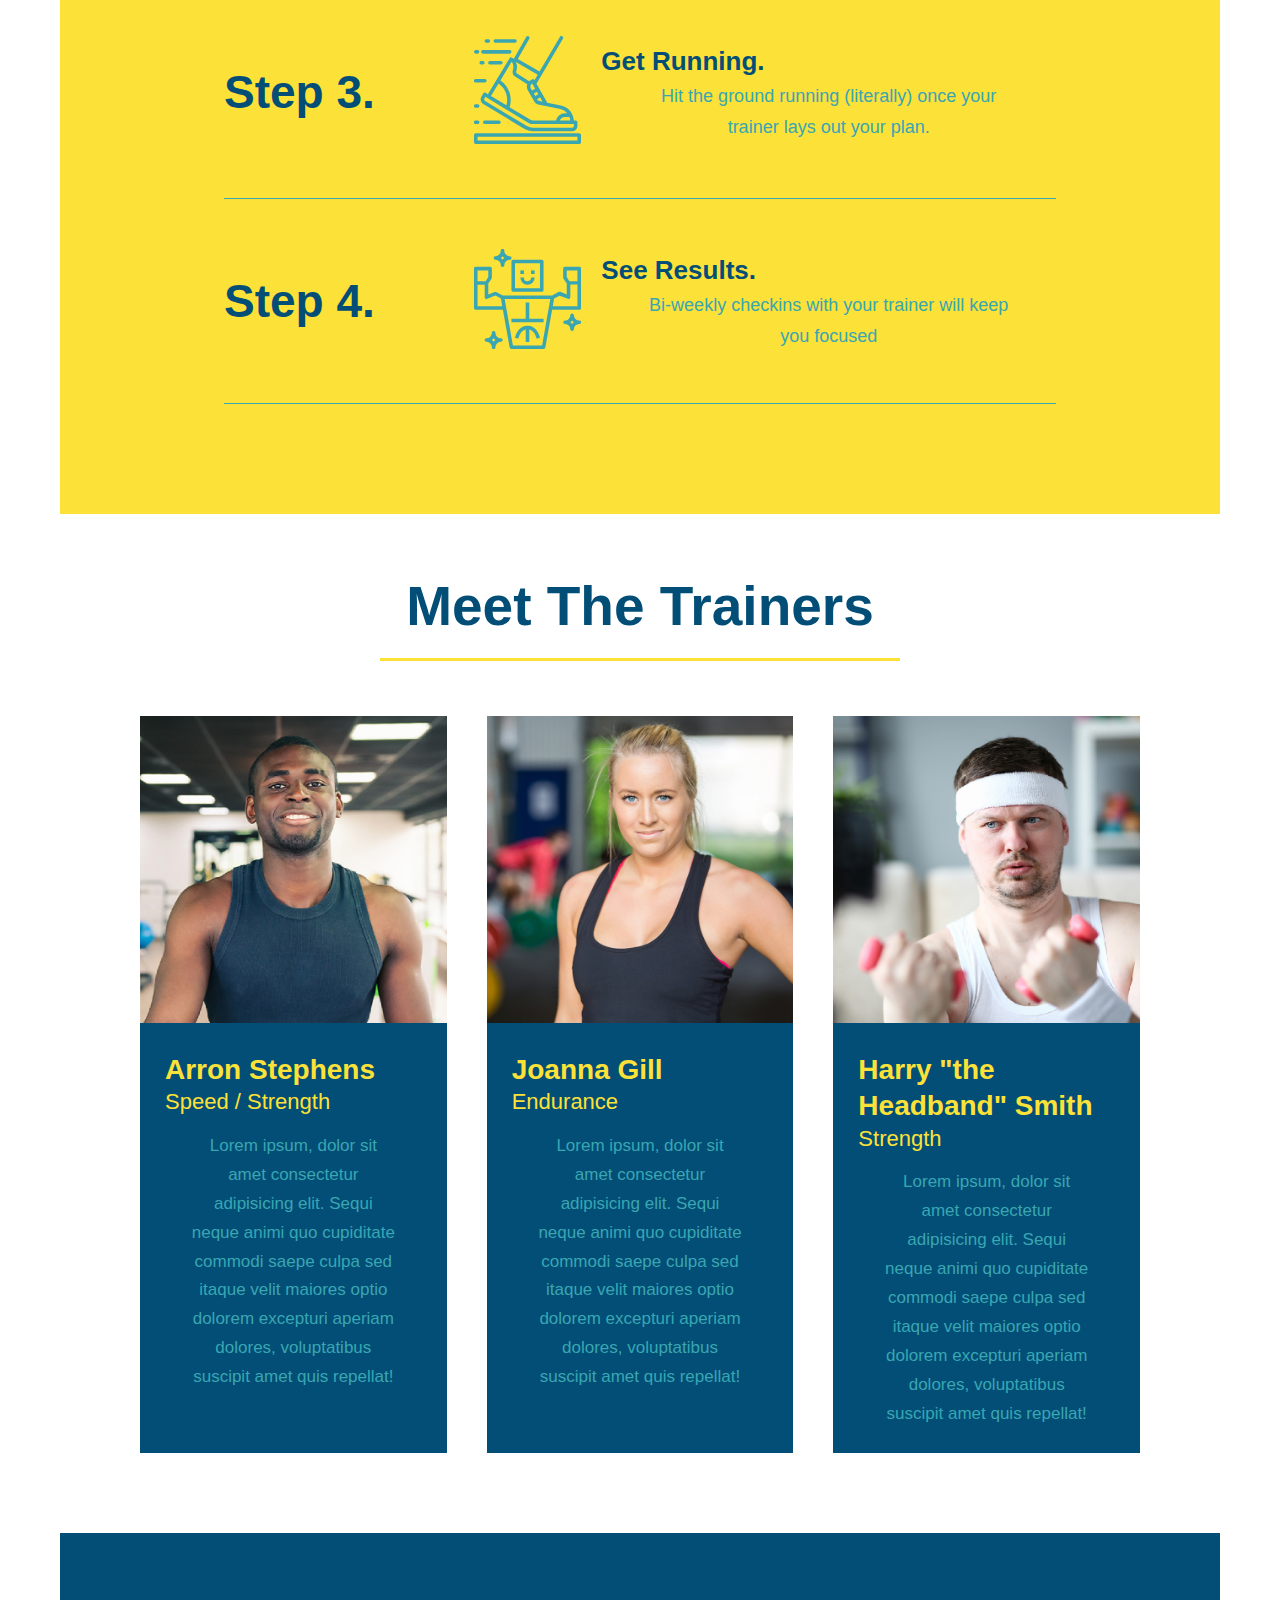
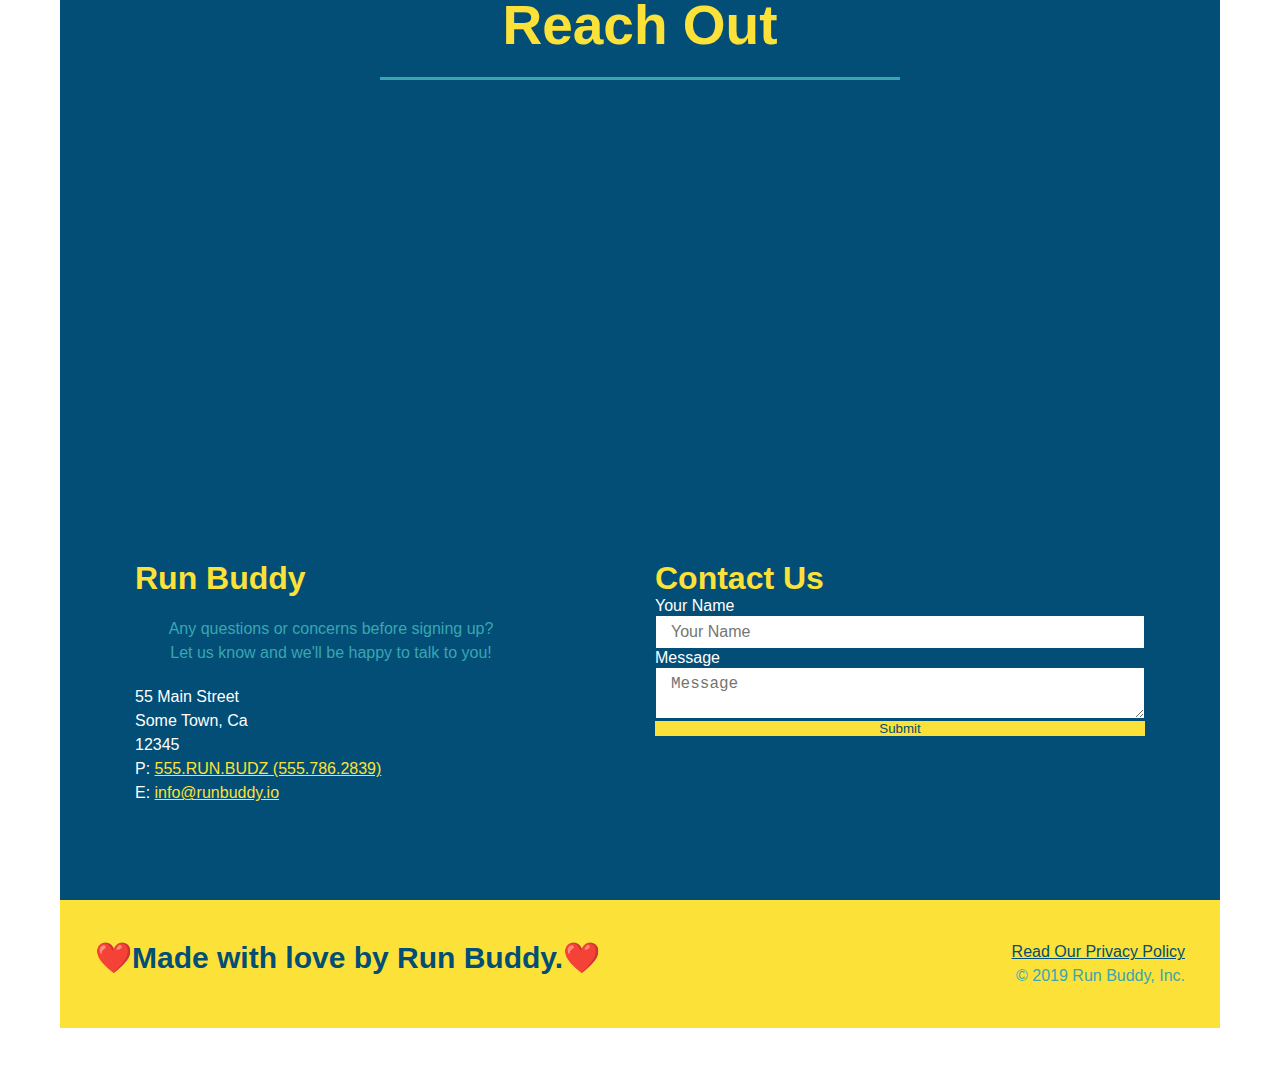
==== commit 73eb33a1: "final code" ====
--- a/index.html
+++ b/index.html
@@ -197,13 +197,29 @@
             </h2>
             </div>
             <div class="contact-info">
-                <iframe src="https://www.google.com/maps/embed?pb=!1m18!1m12!1m3!1d3514.9033586314335!2d-80.73022288374867!3d28.240612808458884!2m3!1f0!2f0!3f0!3m2!1i1024!2i768!4f13.1!3m3!1m2!1s0x88de0698a4b9a97f%3A0x733a37700f49f30!2sBurn%20Boot%20Camp!5e0!3m2!1sen!2sus!4v1626895587712!5m2!1sen!2sus"
-                width="600"
-                height="450"
-                style="border:0;"
-                allowfullscreen=""
-                loading="lazy">
+                <iframe 
+                src="https://www.google.com/maps/embed?pb=!1m18!1m12!1m3!1d3514.9033586314335!2d-80.73022288374867!3d28.240612808458884!2m3!1f0!2f0!3f0!3m2!1i1024!2i768!4f13.1!3m3!1m2!1s0x88de0698a4b9a97f%3A0x733a37700f49f30!2sBurn%20Boot%20Camp!5e0!3m2!1sen!2sus!4v1626895587712!5m2!1sen!2sus"
+                frameborder="0" style="border:0" allowfullscreen>
                 </iframe>
+            </div>
+            <div class="contact-info">
+                <div>
+                    <h3>Run Buddy</h3>
+                <p>
+                    Any questions or concerns before signing up? 
+                    <br />
+                    Let us know and we'll be happy to talk to you!
+                </p>
+
+                <address>
+                    55 Main Street <br />
+                    Some Town, Ca <br />
+                    12345<br />
+                    P: <a href="tel:555.786.2839">555.RUN.BUDZ (555.786.2839)</a><br/>
+                    E: <a href="mailto:info@runbuddy.io">info@runbuddy.io</a>
+                </address>
+            </div>
+
             <div class="contact-form">
                 <h3>Contact Us</h3>
                 <form>
@@ -215,22 +231,6 @@
 
                     <button type="submit">Submit</button>
                 </form>
-            </div>
-            </div>
-            <div>
-                <h3>Run Buddy</h3>
-                <p>
-                    Any questions or concerns before signing up? 
-                    <br />
-                    Let us know and we'll be happy to talk to you!
-                </p>
-                <address>
-                    55 Main Street <br/>
-                    Some Town, Ca <br/>
-                    12345<br />
-                    P: 555.RUN.BUDZ (555.786.2839)<br/>
-                    E: <a href="mailto:info@runbuddy.io">info@runbuddy.io</a>
-                </address>
             </div>  
         </section>
     </div>
--- a/assets/css/style.css
+++ b/assets/css/style.css
@@ -283,7 +283,6 @@
 }
 
 .contact-info iframe {
-    width: 400px;
     height: 400px;
 }
 
@@ -298,12 +297,18 @@
     
   } */
 
+  .contact-info {
+      display: flex;
+      justify-content: space-between;
+      flex-wrap: wrap;
+  }
+
+  .contact-info > * {
+      flex: 1;
+      margin: 15px;
+  }
+
   .contact-info div {
-      width: 410px;
-      display: inline-block;
-      vertical-align: top;
-      text-align: left;
-      margin: 30px 0 0 60px;
       color: white;
   }
 
@@ -315,8 +320,27 @@
   .contact-info p, .contact-info address {
       margin: 20px 0;
       line-height: 1.5;
-      font-size: 20px;
+      font-size: 16px;
       font-style: normal;
+  }
+
+  .contact-form input, .contact-form textarea {
+      border: 1px solid #024e76;
+      display: block;
+      padding: 7px 15px;
+      font-size: 16px;
+      color: #024e76;
+      width: 100%;
+  }
+
+  .contact-form button {
+      width: 100%;
+      border: none;
+      background: #fce138;
+      color: #024e76;
+      text-align: center;
+      padding: 15px 0
+      font-size: 16px;
   }
 
   .contact-info a {
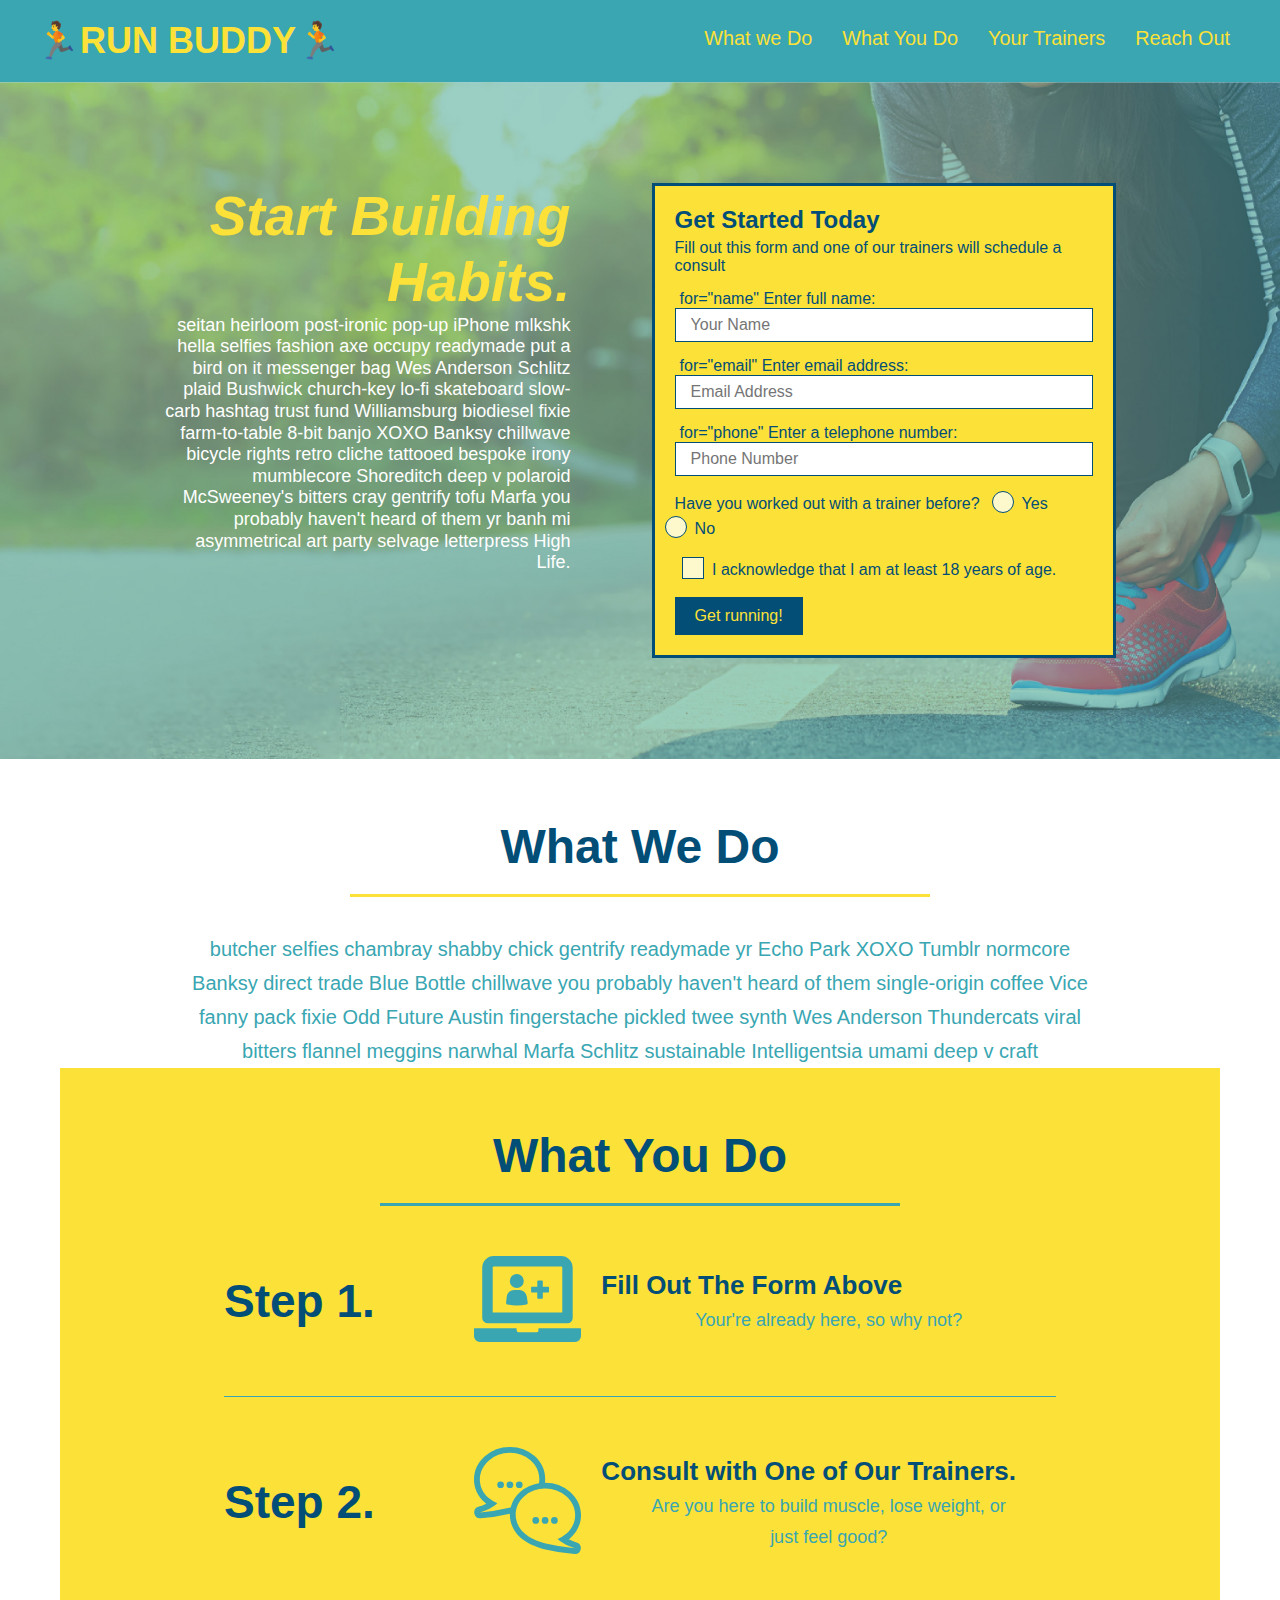
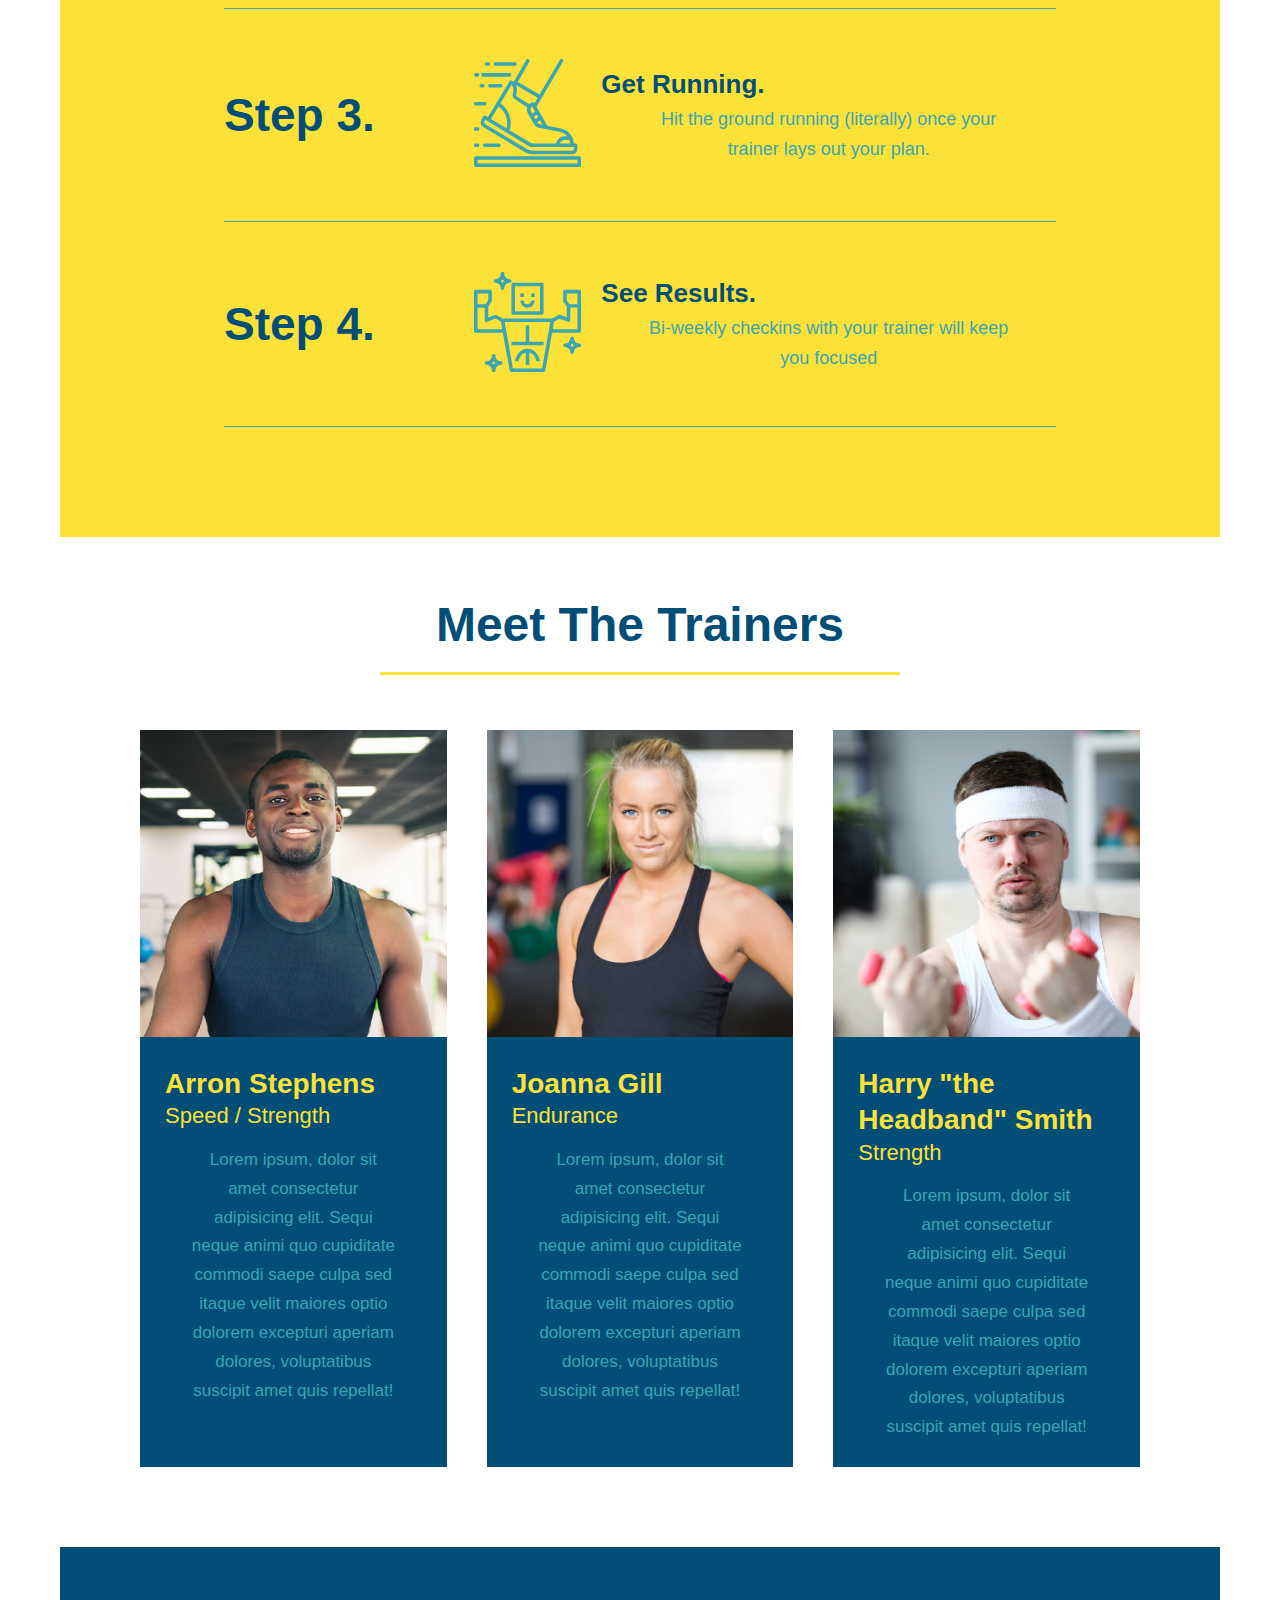
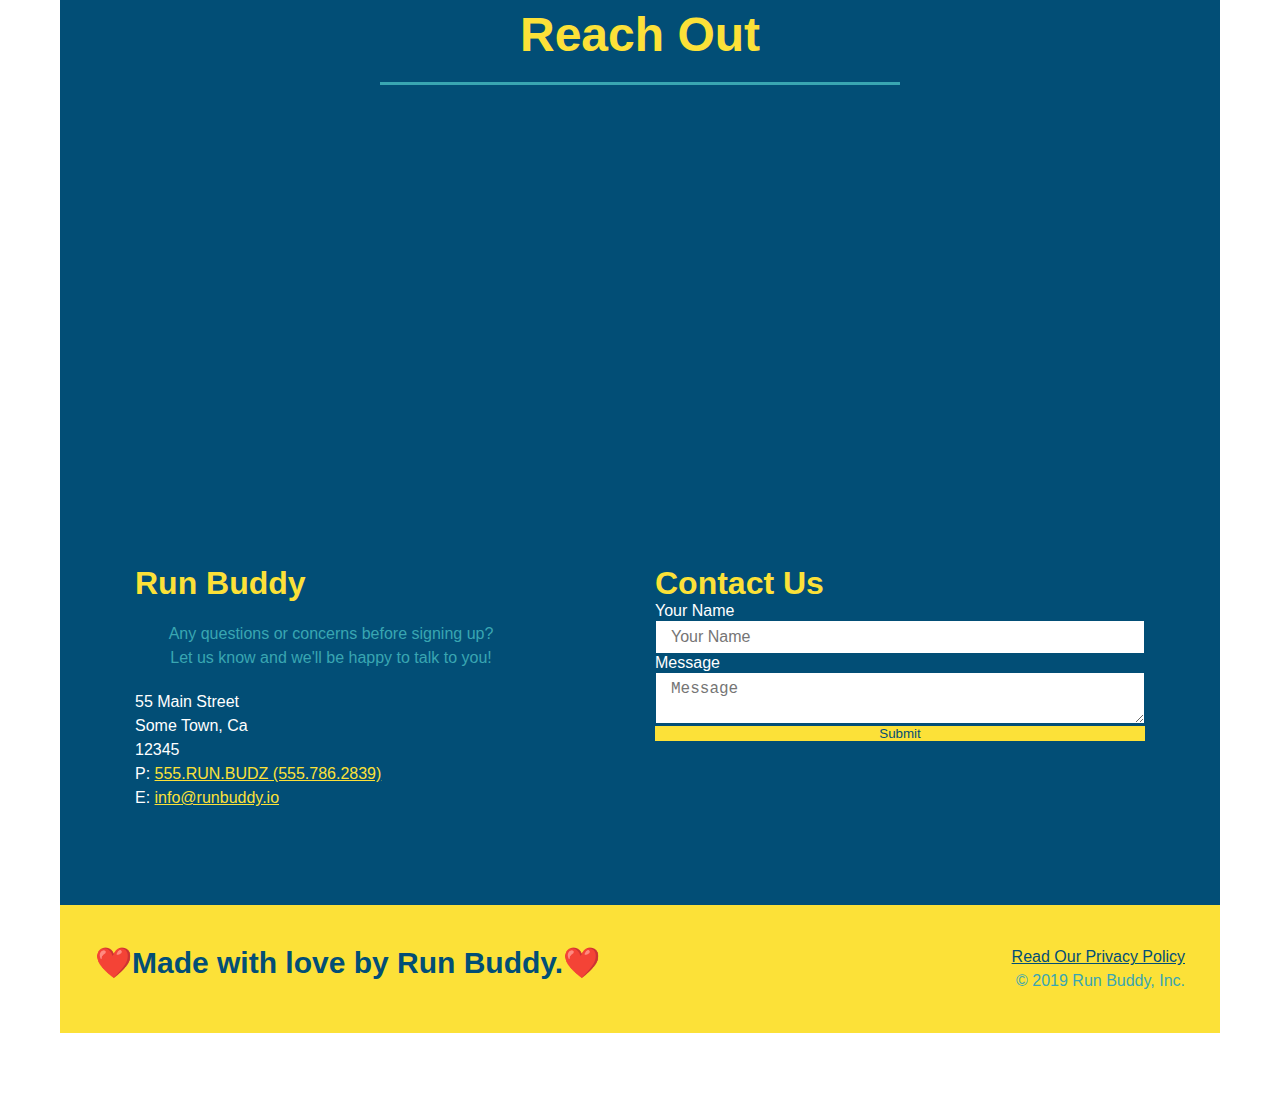
==== commit 3c984811: "checkboxes & z-index" ====
--- a/index.html
+++ b/index.html
@@ -56,15 +56,20 @@
             <input type="tel" placeholder= "Phone Number" name="phone" id="phone" class="form-input" />
         <p>
             Have you worked out with a trainer before?
-            <input type="radio" name="trainer-confirm" id="trainer-yes" />
-            <label for="trainer-yes">Yes</label>
-            <input type="radio" name="trainer-confirm" id="trainer-no" />                    <label for="trainer-no">No</label>
+            <span class="radio-wrapper">
+                <input type="radio" name="trainer-confirm" id="trainer-yes" />
+                <label for="trainer-yes">Yes</label>
+            </span>
+            <span class="radio-wrapper">
+                <input type="radio" name="trainer-confirm" id="trainer-no" />
+                <label for="trainer-no">No</label>
+            </span>
         </p>
         <p>
-            <label for="checkbox"> 
-            I acknowledge that I am at least 18 years of age.
-            </label>
-            <input type="checkbox" name="age-confirm" id="checkbox" />
+            <span class="checkbox-wrapper">
+                <input type="checkbox" name="age-confirm" id="checkbox" />
+                <label for="checkbox">I acknowledge that I am at least 18 years of age.</label>
+            </span>
         </p>
             <button type="submit">
             Get running!
--- a/assets/css/style.css
+++ b/assets/css/style.css
@@ -15,6 +15,7 @@
     display: flex;
     justify-content: space-between;
     flex-wrap: wrap;
+    z-index: 9999;
 }
 
 header h1 {
@@ -46,7 +47,7 @@
 }
 
 header nav ul li a {
-    margin: 0 30px;
+    padding: 10px 15px;
     font-weight: lighter;
     font-size: 1.55vw;
 }
@@ -80,7 +81,7 @@
 }
 
 .section-title {
-    font-size: 55px;
+    font-size: 48px;
     color: #024e76;
     border-bottom: 3px solid;
     padding-bottom: 20px;
@@ -105,6 +106,7 @@
     display: flex;
     justify-content: center;
     flex-wrap: wrap;
+    align-items: flex-start;
 }
 
 .hero-cta {
@@ -113,7 +115,7 @@
     margin: 3.5%;
     color: #fff;
     font-size: 18px;
-    line-height: 1.3;
+    line-height: 1.2;
 }
 
 .hero-cta h2 {
@@ -351,4 +353,178 @@
   .flex-row {
       display: flex;
   }
-  +
+  .checkbox-wrapper input, .radio-wrapper input {
+      opacity: 0;
+  }
+
+  .checkbox-wrapper label, .radio-wrapper label {
+      position: relative;
+      left: 10px;
+      margin: 10px;
+      line-height: 1.6;
+  }
+
+  .checkbox-wrapper label::before, .radio-wrapper label::before {
+      content: "";
+      height: 20px;
+      width: 20px;
+      background: rgba(255, 255, 255, 0.75);
+      border: 1px solid #024e76;
+      position: absolute;
+      top: -4px;
+      left: -30px;
+  }
+
+  .radio-wrapper label::before {
+      border-radius: 50%;
+  }
+
+  .radio-wrapper label::after {
+      content: "";
+      width: 20px;
+      height: 20px;
+      border-radius: 50%;
+      background: #024e76;
+      position: absolute;
+      left: -29px;
+      top: -3px;
+      background-image: radial-gradient(circle, #39a6b2, #024e76);
+  }
+
+  .checkbox-wrapper label::after {
+      content: "";
+      height: 6px;
+      width: 14px;
+      border-left: 2px solid #024e76;
+      border-bottom: 2px solid #024e76;
+      position: absolute;
+      left: -26px;
+      top: 1px;
+      transform: rotate(-58eg);
+  }
+
+.checkbox-wrapper input + label::after, 
+.radio-wrapper input + label::after {
+  content: none;
+}
+
+.checkbox-wrapper input:checked + label::after, 
+.radio-wrapper input:checked + label::after {
+  content: "";
+}
+
+  /* Media query for smaller desktop screens and smaller */
+  /* this will be applied on any screen smaller than 980px */
+  @media screen and (max-width: 980px) {
+      header {
+          padding-bottom: 0;
+          justify-content: center;
+      }
+
+      header h1 {
+          width: 100%;
+          text-align: center;
+      }
+
+      header nav ul {
+          margin-top: 20px;
+          width: 100%;
+          justify-content: center;
+      }
+
+      header nav ul li a {
+          font-size: 20px;
+      }
+
+      footer h2, footer div {
+          text-align: center;
+          width: 100%;
+      }
+
+      .hero-cta, .hero-form {
+          width: 100%;
+      }
+
+      .hero-cta {
+          text-align: center;
+      }
+
+      .section-title {
+          width: 80%;
+      }
+
+      .trainer {
+          flex: 0 70%;
+      }
+
+      .contact-info iframe{
+          flex: 1 100%;
+      }
+  }
+  
+  /* Media query for tablets and smaller */
+  /* this will be applied on any screen between 768px and 575px */
+  @media screen and (max-width: 768px) {
+      section {
+          padding: 30px 15px;
+      }
+
+      .step h3 {
+          flex: 1 100%;
+          text-align: center;
+      }
+
+      .step-info {
+          flex: 2 100%;
+          text-align: center;
+          justify-content: center;
+      }
+
+      .step-img {
+          flex: 0 32%;
+          margin-right: 0;
+          margin-top: 15px;
+          margin-bottom: 15px;
+      }
+
+      .step-text {
+          flex: 100%;
+      }
+  }
+
+
+  /* Media query for mobile phones and smaller */
+  /* this will be applied on any screen smaller than 575px */
+  @media screen and (max-width: 575px) {
+
+    .hero-form button {
+        width: 100%;
+    }
+
+    .section-title {
+        width: 95%;
+    }
+
+    .intro p {
+        width: 100%;
+    }
+
+    .trainer {
+        flex: 0 100%;
+    }
+
+    .contact-info {
+        text-align: center;
+    }
+
+    .contact-info > * {
+        flex: 0 100%;
+    }
+
+    .contact-form {
+        order: 3;
+    }
+    
+  }
+
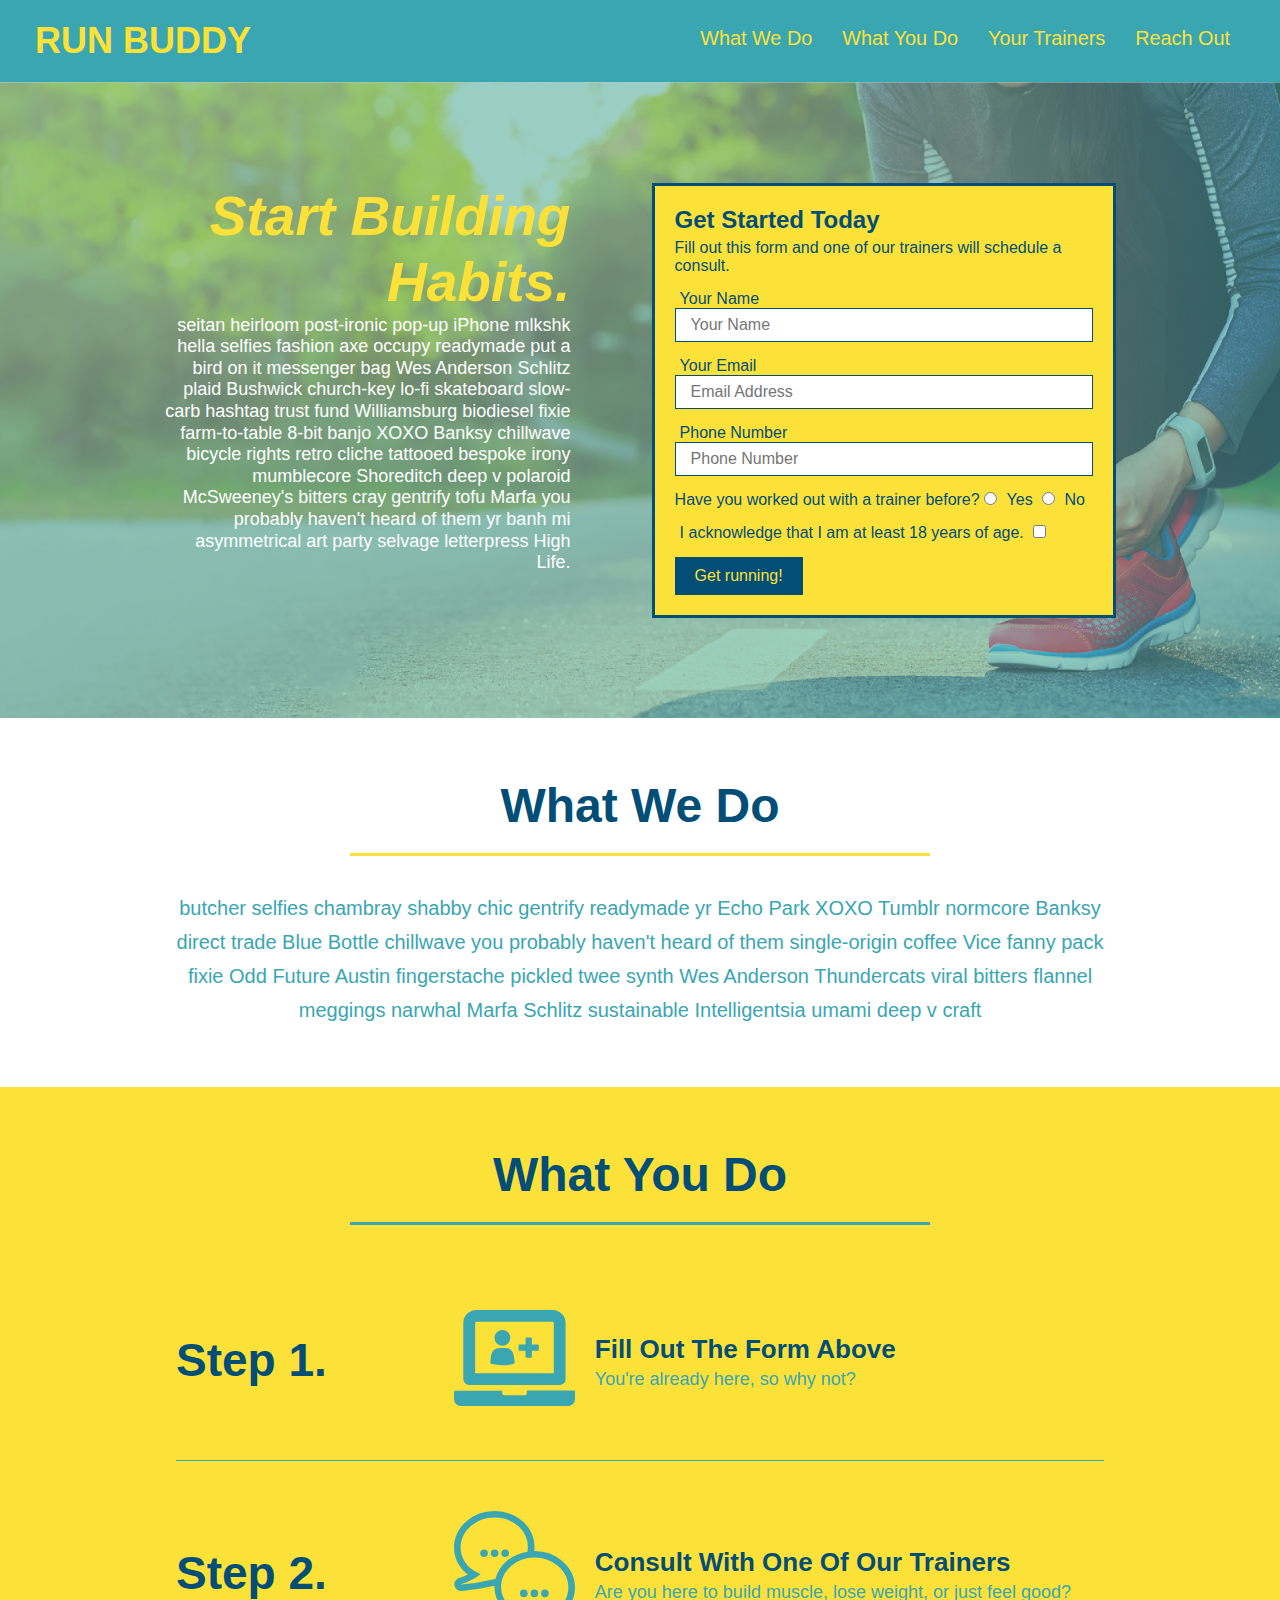
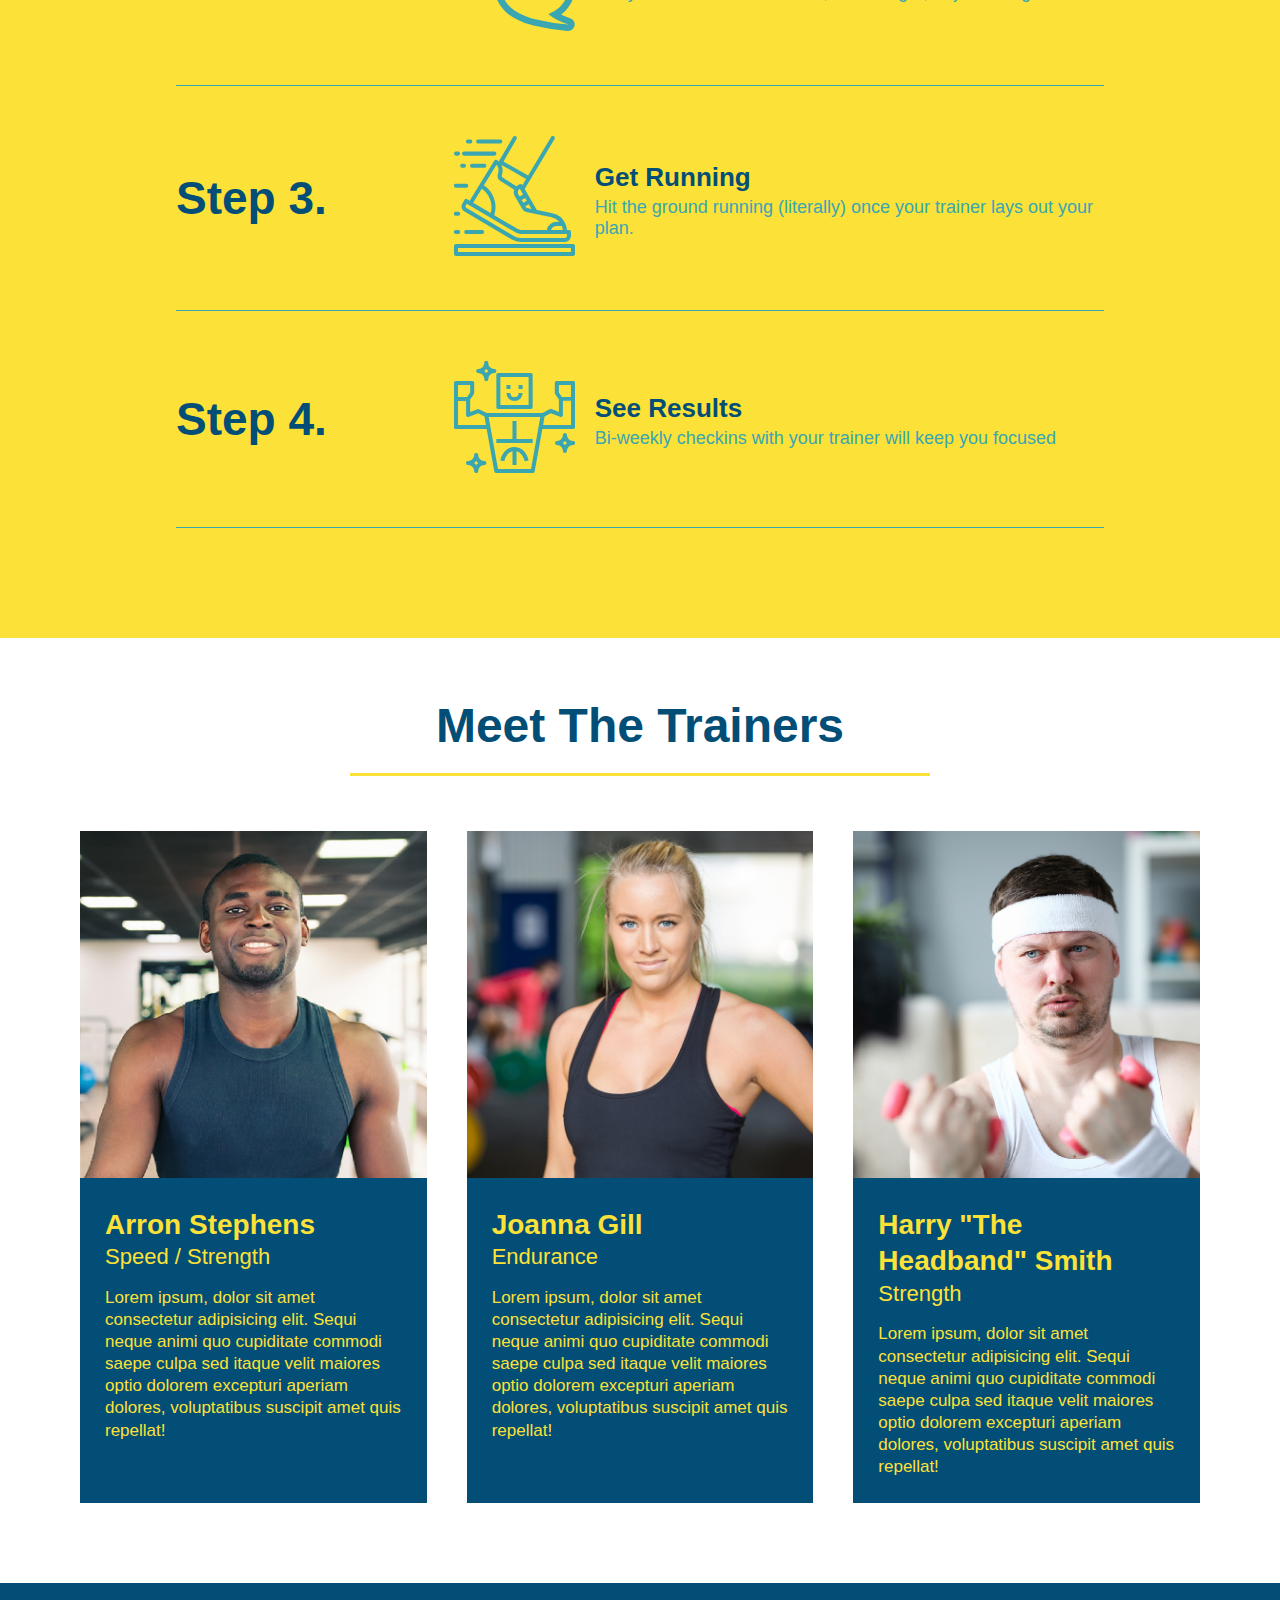
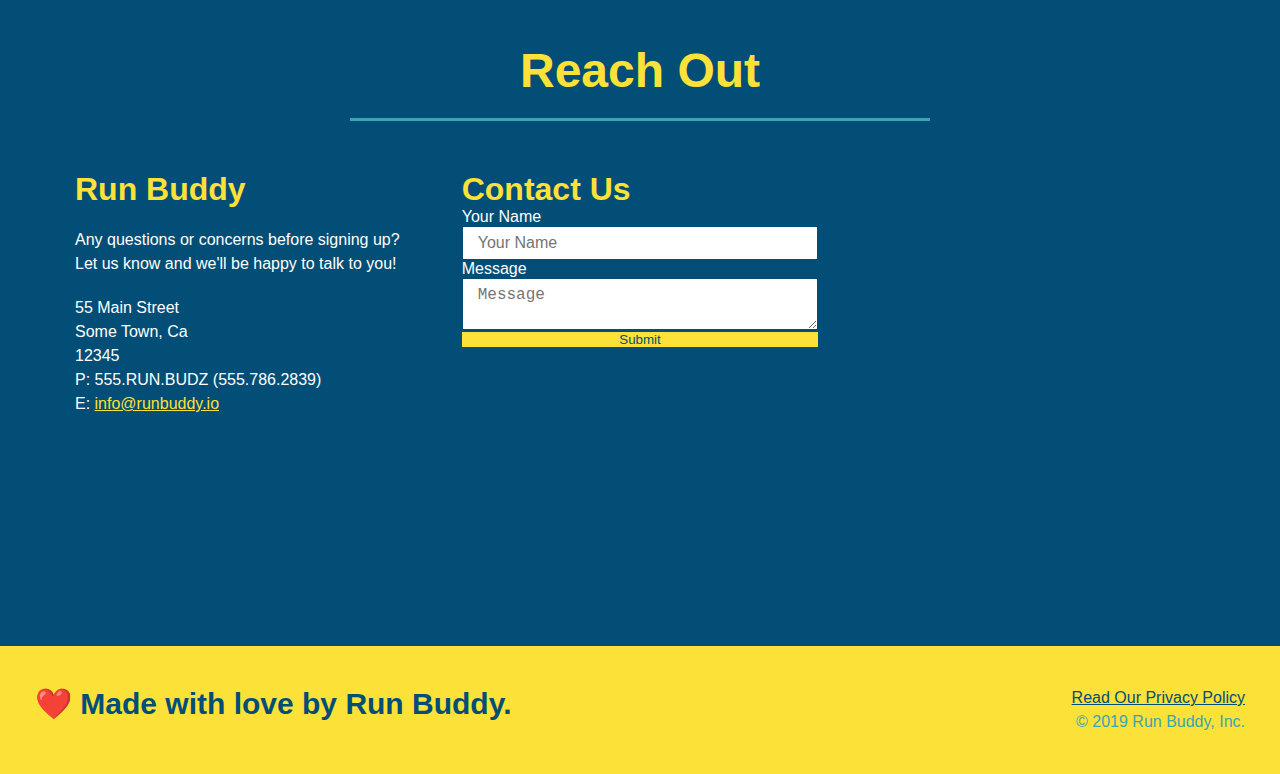
==== commit d86b66b1: "updated code" ====
--- a/index.html
+++ b/index.html
@@ -1,251 +1,248 @@
 <!DOCTYPE html>
 <html lang="en">
-    <head>
-        <meta charset="UTF-8" />
-        <meta name="viewport" content="width=device-width, initial-scale=1.0">
-        <title>Run Buddy</title>
-        <link rel="stylesheet" href="./assets/css/style.css" />
-    </head>
-    <body>
-        <!-- navigation -->
-        <header>
-        <h1>
-            <a href="/">
-                🏃RUN BUDDY🏃
-            </a>
-        </h1>
-        <nav>
-        <!-- Unordered list element -->
+  <head>
+    <meta charset="UTF-8" />
+    <meta name="viewport" content="width=device-width, initial-scale=1.0" />
+    <link rel="stylesheet" href="./assets/css/style.css">
+    <title>Run Buddy</title>
+  </head>
+  <body>
+    <!-- navigation tags - block level element -->
+    <header>
+      <h1>
+        <a href="/">RUN BUDDY</a>
+      </h1>
+      <nav>
         <ul>
-            <!-- List item element -->
-            <li>
-                <!-- Anchor element -->
-                <a href="#what-we-do">What we Do</a>
-            </li>
-            <li>
-                <a href="#what-you-do">What You Do</a>
-            </li>
-            <li>
-                <a href="#your-trainers">Your Trainers</a>
-            </li>
-            <li>
-                <a href="#reach-out">Reach Out</a>
-            </li>
+          <li>
+            <a href="#what-we-do">What We Do</a>
+          </li>
+          <li>
+            <a href="#what-you-do">What You Do</a>
+          </li>
+          <li>
+            <a href="#your-trainers">Your Trainers</a>
+          </li>
+          <li>
+            <a href="#reach-out">Reach Out</a>
+          </li>
         </ul>
-    </nav>
-</header>
-<!-- hero/jumbotron -->
-
- <section class="hero hero-secondary">
-    <div class="hero-cta">
+      </nav>
+    </header>
+    <!-- end navigation -->
+
+    <!-- hero/jumbotron -->
+    <section class="hero">
+      <div class="hero-cta">
         <h2>Start Building Habits.</h2>
-            <p>
-                seitan heirloom post-ironic pop-up iPhone mlkshk hella selfies fashion axe occupy readymade put a bird on it messenger bag Wes Anderson Schlitz plaid Bushwick church-key lo-fi skateboard slow-carb hashtag trust fund Williamsburg biodiesel fixie farm-to-table 8-bit banjo XOXO Banksy chillwave bicycle rights retro cliche tattooed bespoke irony mumblecore Shoreditch deep v polaroid McSweeney's bitters cray gentrify tofu Marfa you probably haven't heard of them yr banh mi asymmetrical art party selvage letterpress High Life. 
-            </p>
-        </div>
-    <div class="hero-form">
+        <p>
+          seitan heirloom post-ironic pop-up iPhone mlkshk hella selfies fashion axe occupy readymade put a bird on it
+          messenger bag Wes Anderson Schlitz plaid Bushwick church-key lo-fi skateboard slow-carb hashtag trust fund
+          Williamsburg biodiesel fixie farm-to-table 8-bit banjo XOXO Banksy chillwave bicycle rights retro cliche
+          tattooed bespoke irony mumblecore Shoreditch deep v polaroid McSweeney's bitters cray gentrify tofu Marfa you
+          probably haven't heard of them yr banh mi asymmetrical art party selvage letterpress High Life.
+        </p>
+      </div>
+
+      <div class="hero-form">
         <h3>Get Started Today</h3>
-        <p>Fill out this form and one of our trainers will schedule a consult</p>
-        <!-- Add form element -->
+        <p>Fill out this form and one of our trainers will schedule a consult.</p>
         <form>
-            <label> for="name" Enter full name:</label>
-            <input type="text" placeholder="Your Name" name="name" id="name" class="form-input" />
-            <label> for="email" Enter email address:</label>
-            <input type="email" placeholder="Email Address" name="email" id="email" class="form-input" />
-            <label> for="phone" Enter a telephone number:</label>
-            <input type="tel" placeholder= "Phone Number" name="phone" id="phone" class="form-input" />
+          <label for="name">Your Name</label>
+          <input type="text" placeholder="Your Name" id="name" name="name" class="form-input" />
+          <label for="email">Your Email</label>
+          <input type="email" placeholder="Email Address" id="email" name="email" class="form-input" />
+          <label for="phone">Phone Number</label>
+          <input type="tel" placeholder="Phone Number" name="phone" id="phone" class="form-input" />
+          <p>
+            Have you worked out with a trainer before? 
+            <input type="radio" name="trainer-confirm" id="trainer-yes" />
+            <label for="trainer-yes">Yes</label>
+            <input type="radio" name="trainer-confirm" id="trainer-no"/>
+            <label for="trainer-no">No</label>
+          </p>
+          <p>
+            <label for="checkbox">
+              I acknowledge that I am at least 18 years of age.
+            </label>
+            <input type="checkbox" name="checkpoint1" id="checkbox" />
+          </p>
+          <button type="submit">
+            Get running!
+          </button>
+        </form>
+      </div>
+    </section>
+    <!-- end header -->
+
+    <!-- "what we do" start - <section> -->
+    <section id="what-we-do" class="intro">
+      <div class="flex-row">
+        <h2 class="section-title primary-border">
+          What We Do
+        </h2>
+      </div>
+      <div class="flex-row">
         <p>
-            Have you worked out with a trainer before?
-            <span class="radio-wrapper">
-                <input type="radio" name="trainer-confirm" id="trainer-yes" />
-                <label for="trainer-yes">Yes</label>
-            </span>
-            <span class="radio-wrapper">
-                <input type="radio" name="trainer-confirm" id="trainer-no" />
-                <label for="trainer-no">No</label>
-            </span>
+          butcher selfies chambray shabby chic gentrify readymade yr Echo Park XOXO Tumblr normcore Banksy direct trade  Blue Bottle chillwave you probably haven't heard of them single-origin coffee Vice fanny pack fixie Odd Future Austin fingerstache pickled twee synth Wes Anderson Thundercats viral bitters flannel meggings narwhal Marfa Schlitz sustainable Intelligentsia umami deep v craft
         </p>
-        <p>
-            <span class="checkbox-wrapper">
-                <input type="checkbox" name="age-confirm" id="checkbox" />
-                <label for="checkbox">I acknowledge that I am at least 18 years of age.</label>
-            </span>
-        </p>
-            <button type="submit">
-            Get running!
-            </button>
-        </form>
-    </div>
-</section>
-        <!-- end hero -->
-        <!-- "what we do" section -->
-        <section id="what-we-do" class="intro">
-        <!-- Wrap every h2 with a class of "section-title" in this div!-->
-            <div>
-            <h2 class="section-title primary-border">
-                What We Do
-            </h2>
+      </div>
+    </section>
+    <!-- end "what we do" -->
+
+    <!-- "what you do" start -->
+    <section id="what-you-do" class="steps">
+      <div class="flex-row">
+        <h2 class="section-title secondary-border">
+          What You Do
+        </h2> 
+      </div>
+      <div class="step">
+        <h3>Step 1.</h3>
+        <div class="step-info">
+          <div class="step-img">
+            <img src="./assets/images/step-1.svg" alt="" />
+          </div>
+          <div class="step-text">
+            <h4>Fill Out The Form Above</h4>
+            <p>You're already here, so why not?</p>
+          </div>
+        </div>
+      </div>
+      <div class="step">
+        <h3>Step 2.</h3>
+        <div class="step-info">
+          <div class="step-img">
+            <img src="./assets/images/step-2.svg" alt="" />
+          </div>
+          <div class="step-text">
+            <h4>Consult With One Of Our Trainers</h4>
+            <p>Are you here to build muscle, lose weight, or just feel good?</p>
+          </div>
+        </div>
+      </div>
+      <div class="step">
+        <h3>Step 3.</h3>
+        <div class="step-info">
+          <div class="step-img">
+            <img src="./assets/images/step-3.svg" alt="" />
+          </div>
+          <div class="step-text">
+            <h4>Get Running</h4>
+            <p>Hit the ground running (literally) once your trainer lays out your plan.</p>
+          </div>
+        </div>
+      </div>
+      <div class="step">
+        <h3>Step 4.</h3>
+        <div class="step-info">
+          <div class="step-img">
+            <img src="./assets/images/step-4.svg" alt="" />
+          </div>
+          <div class="step-text">
+            <h4>See Results</h4>
+            <p>Bi-weekly checkins with your trainer will keep you focused</p>
+          </div>
+        </div>
+      </div>
+    </section>
+    <!-- "what you do" end -->
+
+    <!-- "meet the trainers" start -->
+    <section id="your-trainers">
+      <div class="flex-row">
+        <h2 class="section-title primary-border">
+          Meet The Trainers
+        </h2>
+      </div>
+
+      <div class="trainers">
+        <article class="trainer">
+          <img src="./assets/images/trainer-1.jpg" alt="Arron Stephens in his workout clothes, ready to pump iron" />
+          <div class="trainer-bio">
+            <h3 class="trainer-name">Arron Stephens</h3>
+            <h4 class="trainer-role">Speed / Strength</h4>
+            <p>Lorem ipsum, dolor sit amet consectetur adipisicing elit. Sequi neque animi quo cupiditate commodi saepe culpa sed itaque velit maiores optio dolorem excepturi aperiam dolores, voluptatibus suscipit amet quis repellat!</p>
+          </div>
+        </article>
+
+        <article class="trainer">
+          <img src="./assets/images/trainer-2.jpg" alt="Joanna Gill cooling off after a work out" />
+          <div class="trainer-bio">
+            <h3 class="trainer-name">Joanna Gill</h3>
+            <h4 class="trainer-role">Endurance</h4>
+            <p>Lorem ipsum, dolor sit amet consectetur adipisicing elit. Sequi neque animi quo cupiditate commodi saepe culpa sed itaque velit maiores optio dolorem excepturi aperiam dolores, voluptatibus suscipit amet quis repellat!</p>
             </div>
-          <div class="flex-row">
-            <p>
-            butcher selfies chambray shabby chick gentrify readymade yr Echo Park XOXO Tumblr normcore Banksy direct trade Blue Bottle chillwave you probably haven't heard of them single-origin coffee Vice fanny pack fixie Odd Future Austin fingerstache pickled twee synth Wes Anderson Thundercats viral bitters flannel meggins narwhal Marfa Schlitz sustainable Intelligentsia umami deep v craft
-            </p>
-          </div>
-            <!-- "what you do" section -->
-         <section id="what-you-do" class="steps">
-             <div>
-            <h2 class="section-title secondary-border">
-                What You Do
-            </h2>
-            </div>
-            <div class="step">
-                <!-- insert this img element -->
-                <h3>Step 1.</h3>
-                <div class="step-info">
-                    <div class="step-img">
-                        <img src="./assets/images/step-1.svg" alt="" />
-                    </div>
-                    <div class="step-text">
-                        <h4>Fill Out The Form Above</h4>
-                        <p>Your're already here, so why not?</p>
-                    </div>
-                </div>
-            </div>
-
-            <div class="step">
-                <!-- insert this img element -->
-                <h3>Step 2.</h3>
-                <div class="step-info">
-                    <div class="step-img">
-                        <img src="./assets/images/step-2.svg" alt="" />
-                    </div>
-                    <div class="step-text">
-                        <h4>Consult with One of Our Trainers.</h4>
-                        <p>Are you here to build muscle, lose weight, or just feel good?</p>
-                    </div>
-                </div>
-            </div>
-            <div class="step">
-                <!-- insert this img element -->
-                <h3>Step 3.</h3>
-                <div class="step-info">
-                    <div class="step-img">
-                        <img src="./assets/images/step-3.svg" alt="" />
-                    </div>
-                    <div class="step-text">
-                        <h4>Get Running.</h4>
-                        <p>Hit the ground running (literally) once your trainer lays out your plan.</p>
-                    </div>
-                </div>
-            </div>
-            <div class="step">
-                <h3>Step 4.</h3>
-                <div class="step-info">
-                    <div class="step-img">
-                        <!-- insert this img element -->
-                        <img src="./assets/images/step-4.svg" alt="" />
-                    </div>
-                    <div class="step-text">
-                        <h4>See Results.</h4>
-                        <p>Bi-weekly checkins with your trainer will keep you focused</p>
-                    </div>
-                </div>
-            </div>
-        </section>
-            <!-- "meet the trainers" section -->
-        <section id="your-trainers">
-            <h2 class="section-title primary-border">
-                Meet The Trainers
-            </h2>
-            <div class="trainers">
-            <article class="trainer">
-                <img src="./assets/images/trainer-1.jpg" alt="Arron Stephens in his workout clothes, ready to pump iron" />
-                <div class="trainer-bio">
-                    <h3 class="trainer-name">Arron Stephens</h3>
-                    <h4 class="trainer-role">Speed / Strength</h4>
-                    <p>
-                        Lorem ipsum, dolor sit amet consectetur adipisicing elit. Sequi neque animi quo cupiditate commodi saepe culpa sed
-                        itaque velit maiores optio dolorem excepturi aperiam dolores, voluptatibus suscipit amet quis repellat!
-                    </p>         
-                </div>
-            </article>
-            <!-- second trainer bio -->
-            <article class="trainer">
-                <img src="./assets/images/trainer-2.jpg" alt="Joanna Gill cooling off after a workout" />
-                <div class="trainer-bio">
-                    <h3 class="trainer-name">Joanna Gill</h3>
-                    <h4 class="trainer-role">Endurance</h4>
-                    <p> Lorem ipsum, dolor sit amet consectetur adipisicing elit. Sequi neque animi quo cupiditate commodi saepe culpa sed
-                        itaque velit maiores optio dolorem excepturi aperiam dolores, voluptatibus suscipit amet quis repellat!
-                    </p>
-                </div>
-            </article>
-            <!-- third trainer bio -->
-            <article class="trainer">
-                <img src="./assets/images/trainer-3.jpg" alt="Harry Smith wearing a headband and lifting comically small pink weights" />
-                <div class="trainer-bio">
-                    <h3 class="trainer-name">Harry "the Headband" Smith</h3>
-                    <h4 class="trainer-role">Strength</h4>
-                    <p>
-                        Lorem ipsum, dolor sit amet consectetur adipisicing elit. Sequi neque animi quo cupiditate commodi saepe culpa sed
-                        itaque velit maiores optio dolorem excepturi aperiam dolores, voluptatibus suscipit amet quis repellat!
-                    </p>
-                </div>
-            </article>
-            </div>
-        </section>
-            <!-- "reach out" section -->
-        <section id="reach-out" class="contact">
-            <div>
-            <h2 class="section-title secondary-border">
-                Reach Out
-            </h2>
-            </div>
-            <div class="contact-info">
-                <iframe 
-                src="https://www.google.com/maps/embed?pb=!1m18!1m12!1m3!1d3514.9033586314335!2d-80.73022288374867!3d28.240612808458884!2m3!1f0!2f0!3f0!3m2!1i1024!2i768!4f13.1!3m3!1m2!1s0x88de0698a4b9a97f%3A0x733a37700f49f30!2sBurn%20Boot%20Camp!5e0!3m2!1sen!2sus!4v1626895587712!5m2!1sen!2sus"
-                frameborder="0" style="border:0" allowfullscreen>
-                </iframe>
-            </div>
-            <div class="contact-info">
-                <div>
-                    <h3>Run Buddy</h3>
-                <p>
-                    Any questions or concerns before signing up? 
-                    <br />
-                    Let us know and we'll be happy to talk to you!
-                </p>
-
-                <address>
-                    55 Main Street <br />
-                    Some Town, Ca <br />
-                    12345<br />
-                    P: <a href="tel:555.786.2839">555.RUN.BUDZ (555.786.2839)</a><br/>
-                    E: <a href="mailto:info@runbuddy.io">info@runbuddy.io</a>
-                </address>
-            </div>
-
-            <div class="contact-form">
-                <h3>Contact Us</h3>
-                <form>
-                    <label for="contact-name">Your Name</label>
-                    <input type="text" id="contact-name" placeholder="Your Name" />
-
-                    <label for="contact-message">Message</label>
-                    <textarea id="contact-message" placeholder="Message"></textarea>
-
-                    <button type="submit">Submit</button>
-                </form>
-            </div>  
-        </section>
-    </div>
-        <!-- footer -->
+          </article>
+
+        <article class="trainer">
+          <img src="./assets/images/trainer-3.jpg" alt="Harry Smith wearing a headband and lifting comically small pink weights" />
+          <div class="trainer-bio">
+            <h3 class="trainer-name">Harry "The Headband" Smith</h3>
+            <h4 class="trainer-role">Strength</h4>
+            <p>Lorem ipsum, dolor sit amet consectetur adipisicing elit. Sequi neque animi quo cupiditate commodi saepe culpa sed itaque velit maiores optio dolorem excepturi aperiam dolores, voluptatibus suscipit amet quis repellat!</p>
+          </div>
+        </article>
+      </div>
+    </section>
+    <!-- "meet the trainers" end -->
+
+    <!-- "reach out" start -->
+    <section id="reach-out" class="contact">
+      <div class="flex-row">
+        <h2 class="section-title secondary-border">
+          Reach Out
+        </h2>
+      </div>
+
+      <div class="contact-info">
+        <div>
+          <h3>Run Buddy</h3>
+          <p>
+            Any questions or concerns before signing up? 
+            <br/>
+            Let us know and we'll be happy to talk to you!
+          </p>
+
+          <address>
+            55 Main Street <br/>
+            Some Town, Ca <br/>
+            12345<br/>
+            P: 555.RUN.BUDZ (555.786.2839)<br/>
+            E: <a href="mailto:info@runbuddy.io">info@runbuddy.io</a>
+          </address>
+          
+        </div>
+
+        <div class="contact-form">
+          <h3>Contact Us</h3>
+          <form>
+            <label for="contact-name">Your Name</label>
+            <input type="text" id="contact-name" placeholder="Your Name" />
+        
+            <label for="contact-message">Message</label>
+            <textarea id="contact-message" placeholder="Message"></textarea>
+        
+            <button type="submit">Submit</button>
+          </form>
+        </div>
+        
+        <iframe
+          src="https://www.google.com/maps/embed?pb=!1m14!1m12!1m3!1d12182.30520634488!2d-74.0652613!3d40.2407219!2m3!1f0!2f0!3f0!3m2!1i1024!2i768!4f13.1!5e0!3m2!1sen!2sus!4v1561060983193!5m2!1sen!2sus"
+          frameborder="0" style="border:0" allowfullscreen>
+        </iframe>
+      </div>
+    </section>
+    <!-- "reach out" end -->
+
+    <!-- footer -->
     <footer>
-      <h2>❤️Made with love by Run Buddy.❤️</h2>
+      <h2>❤️ Made with love by Run Buddy.</h2>
       <div>
-        <a href="./privacy-policy.html">Read Our Privacy Policy</a><br />
+        <a href="./privacy-policy.html">Read Our Privacy Policy</a><br/>
         &copy; 2019 Run Buddy, Inc.
       </div>
     </footer>
-    </body>
-</html>
+    <!-- footer end -->
+  </body>
+</html>--- a/assets/css/style.css
+++ b/assets/css/style.css
@@ -342,7 +342,7 @@
       color: #024e76;
       text-align: center;
       padding: 15px 0
-      font-size: 16px;
+      font-size 16px;
   }
 
   .contact-info a {
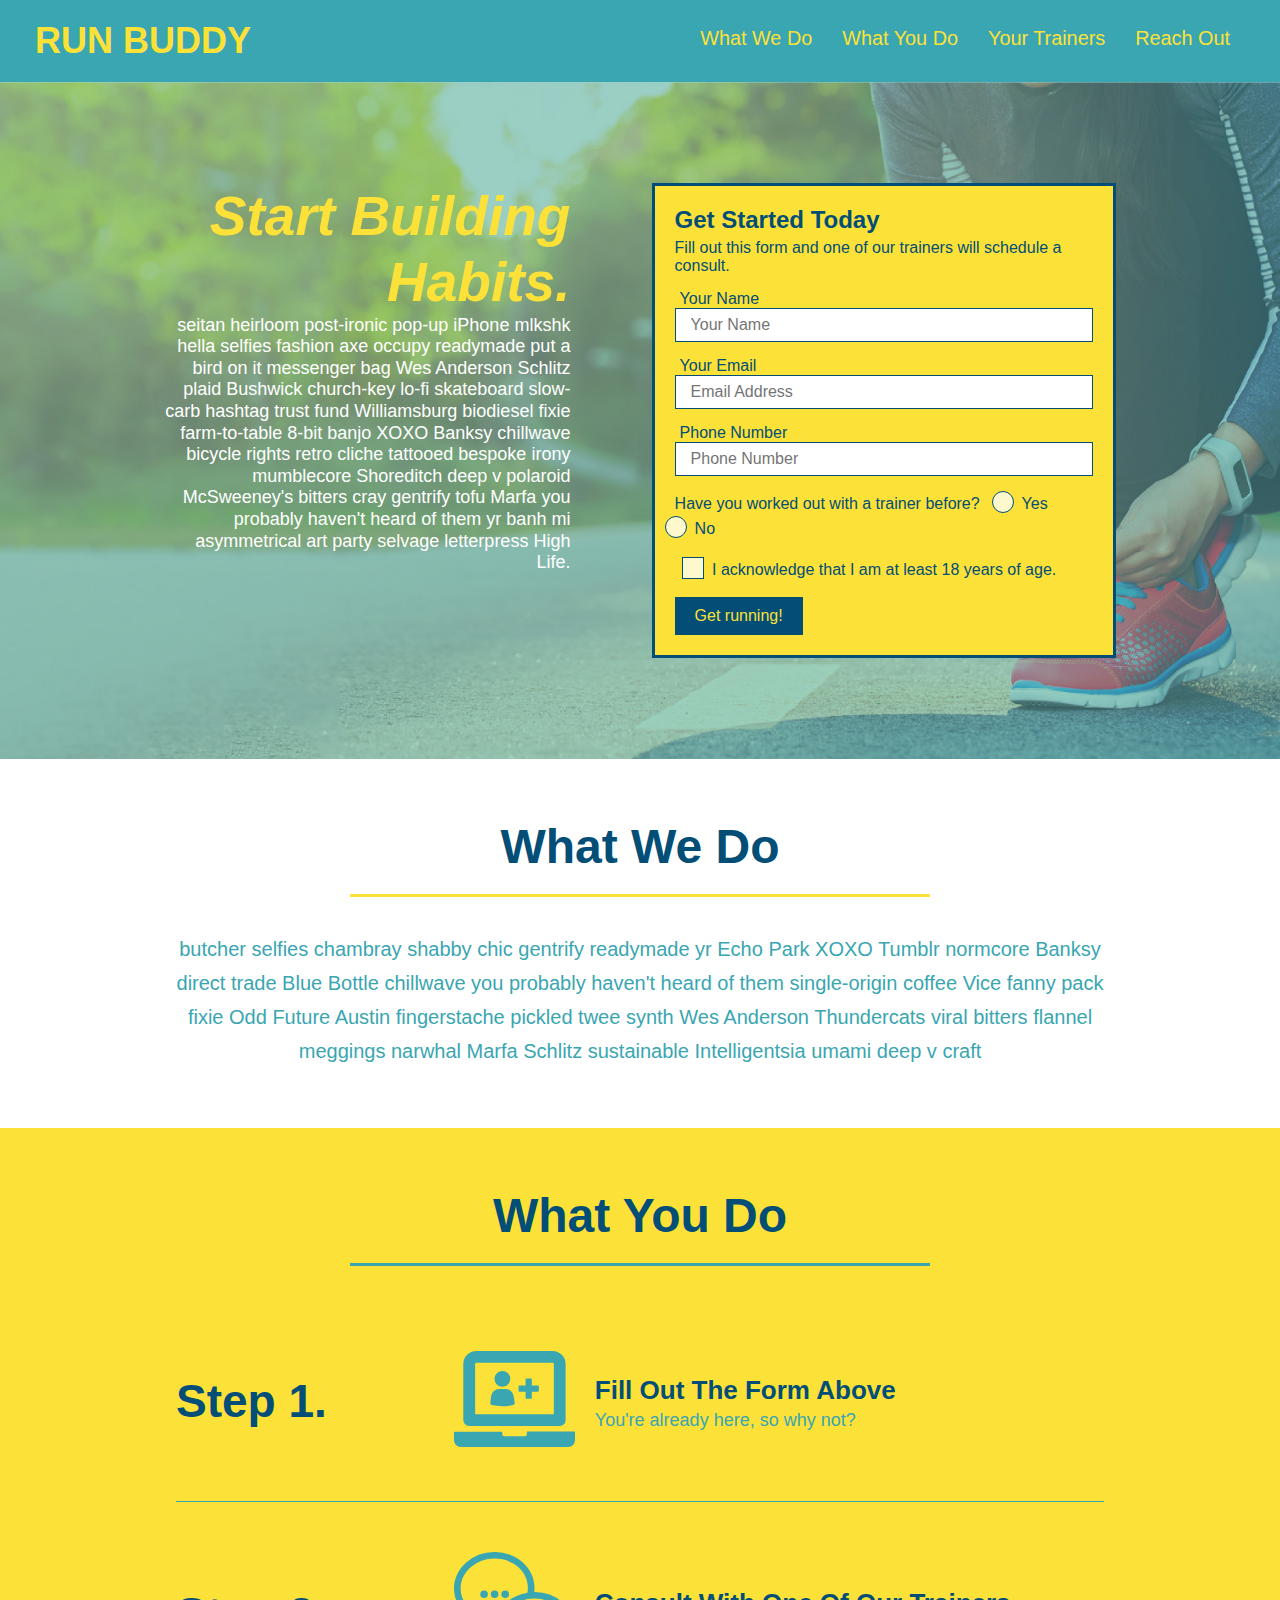
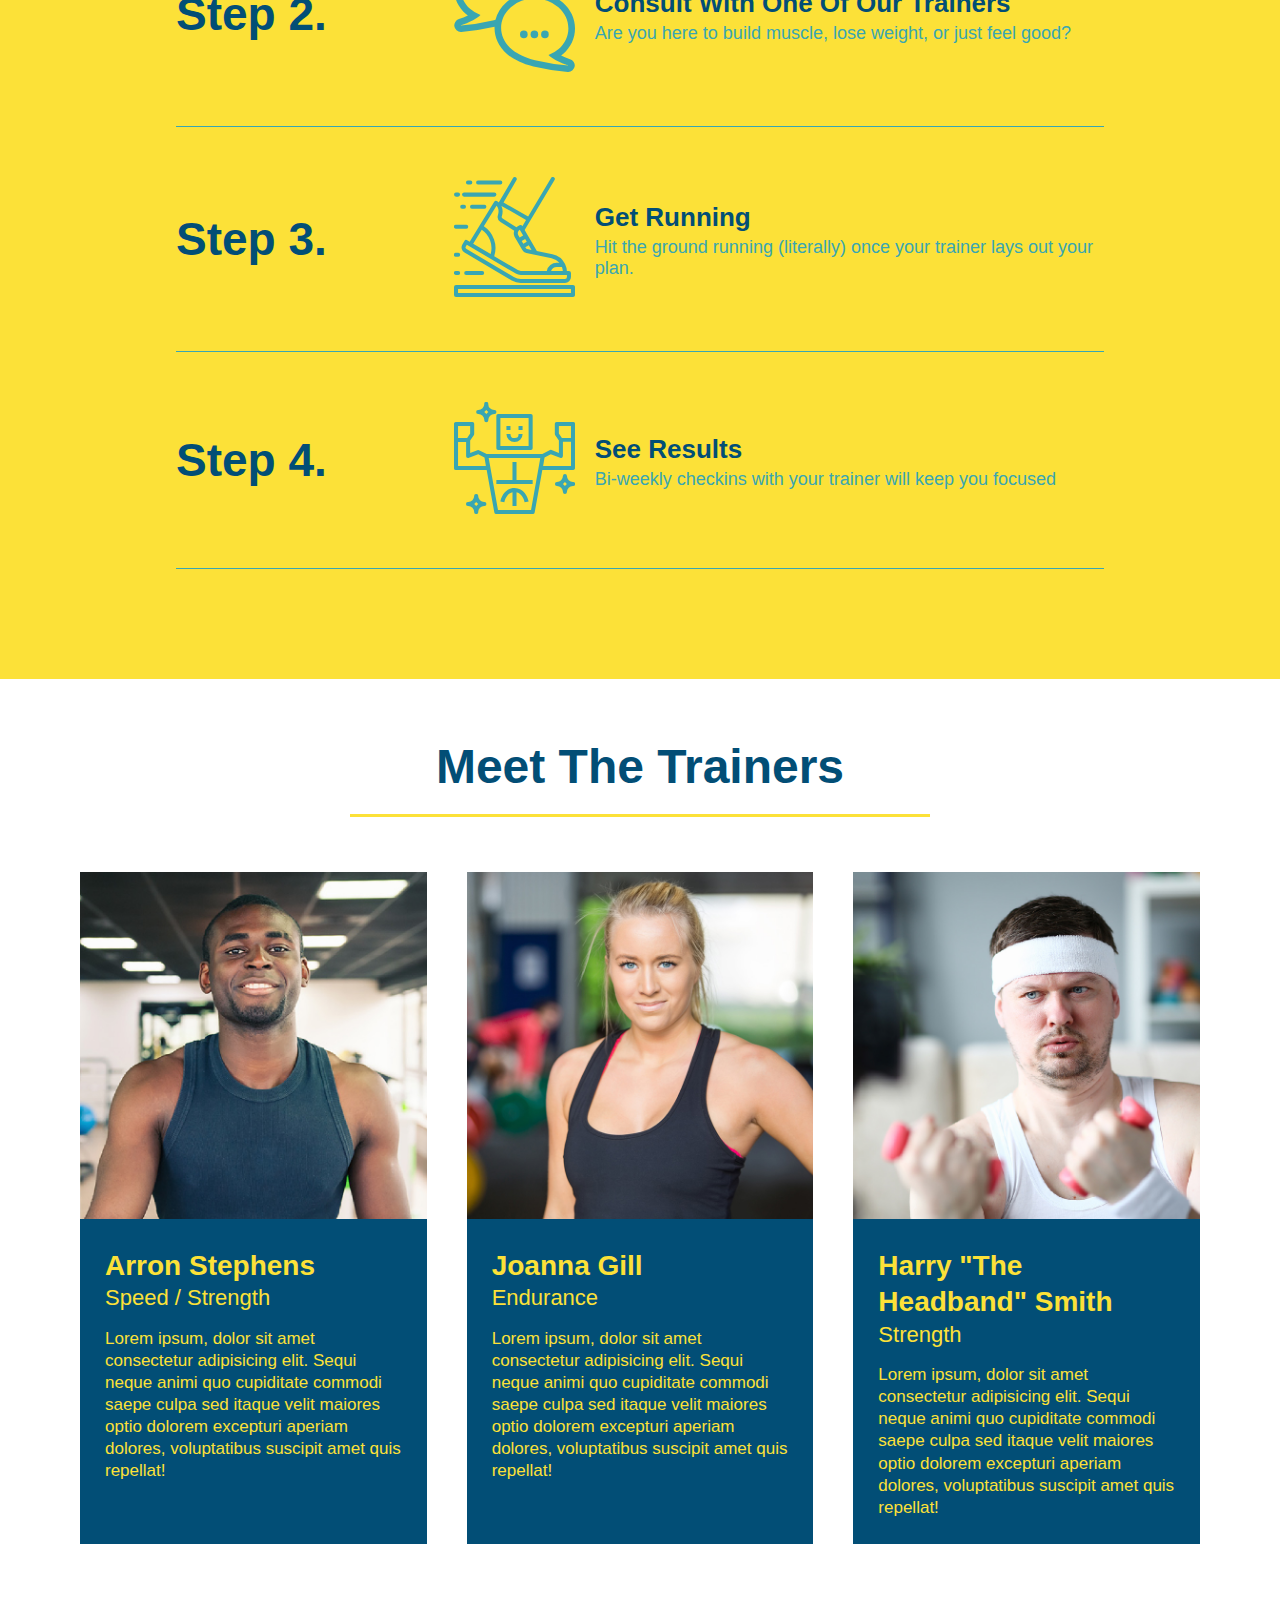
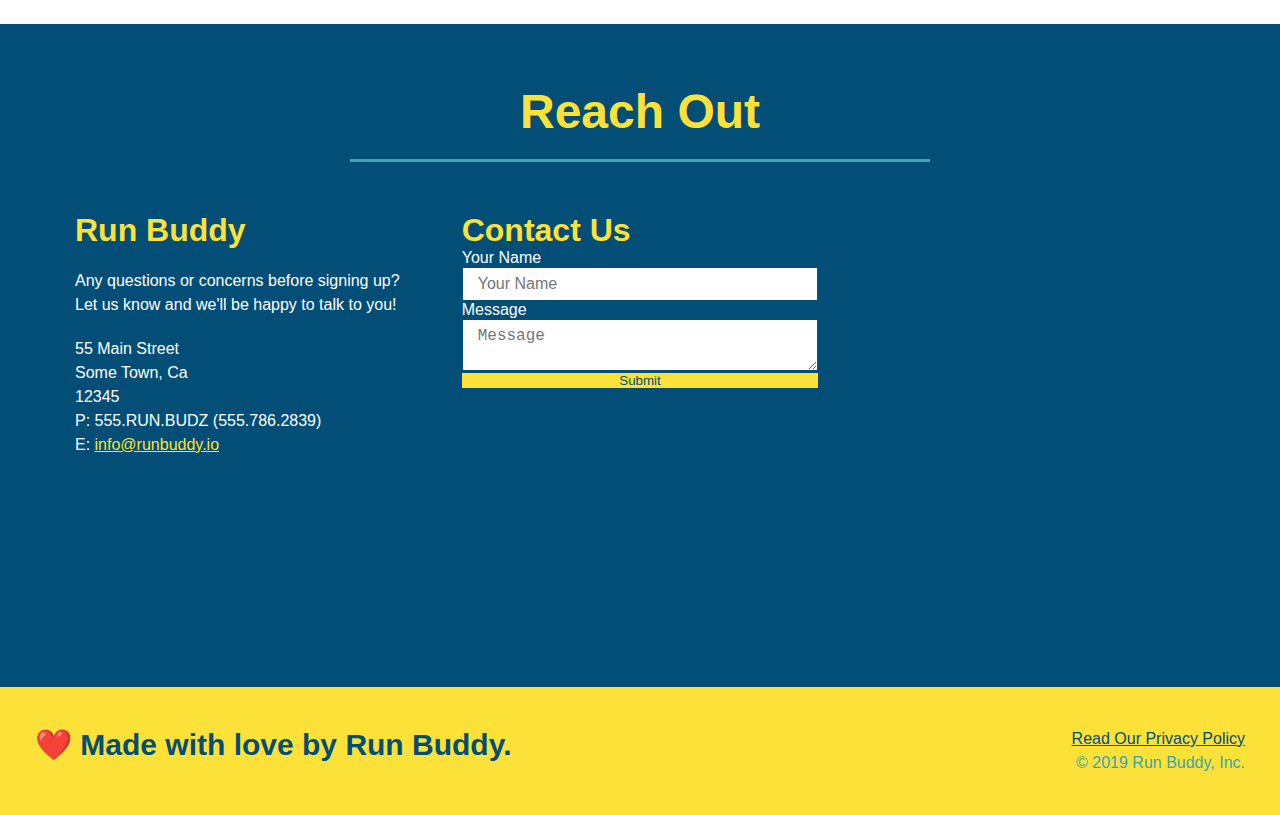
==== commit a4fb8bb7: "final code update" ====
--- a/index.html
+++ b/index.html
@@ -55,17 +55,21 @@
           <label for="phone">Phone Number</label>
           <input type="tel" placeholder="Phone Number" name="phone" id="phone" class="form-input" />
           <p>
-            Have you worked out with a trainer before? 
-            <input type="radio" name="trainer-confirm" id="trainer-yes" />
-            <label for="trainer-yes">Yes</label>
-            <input type="radio" name="trainer-confirm" id="trainer-no"/>
-            <label for="trainer-no">No</label>
+            Have you worked out with a trainer before?
+            <span class="radio-wrapper">
+              <input type="radio" name="trainer-confirm" id="trainer-yes" />
+              <label for="trainer-yes">Yes</label>
+            </span>
+            <span class="radio-wrapper">
+              <input type="radio" name="trainer-confirm" id="trainer-no" />
+              <label for="trainer-no">No</label>
+            </span>
           </p>
           <p>
-            <label for="checkbox">
-              I acknowledge that I am at least 18 years of age.
-            </label>
-            <input type="checkbox" name="checkpoint1" id="checkbox" />
+            <span class="checkbox-wrapper">
+              <input type="checkbox" name="checkpoint1" id="checkbox" />
+              <label for="checkbox">I acknowledge that I am at least 18 years of age.</label>
+            </span>
           </p>
           <button type="submit">
             Get running!
